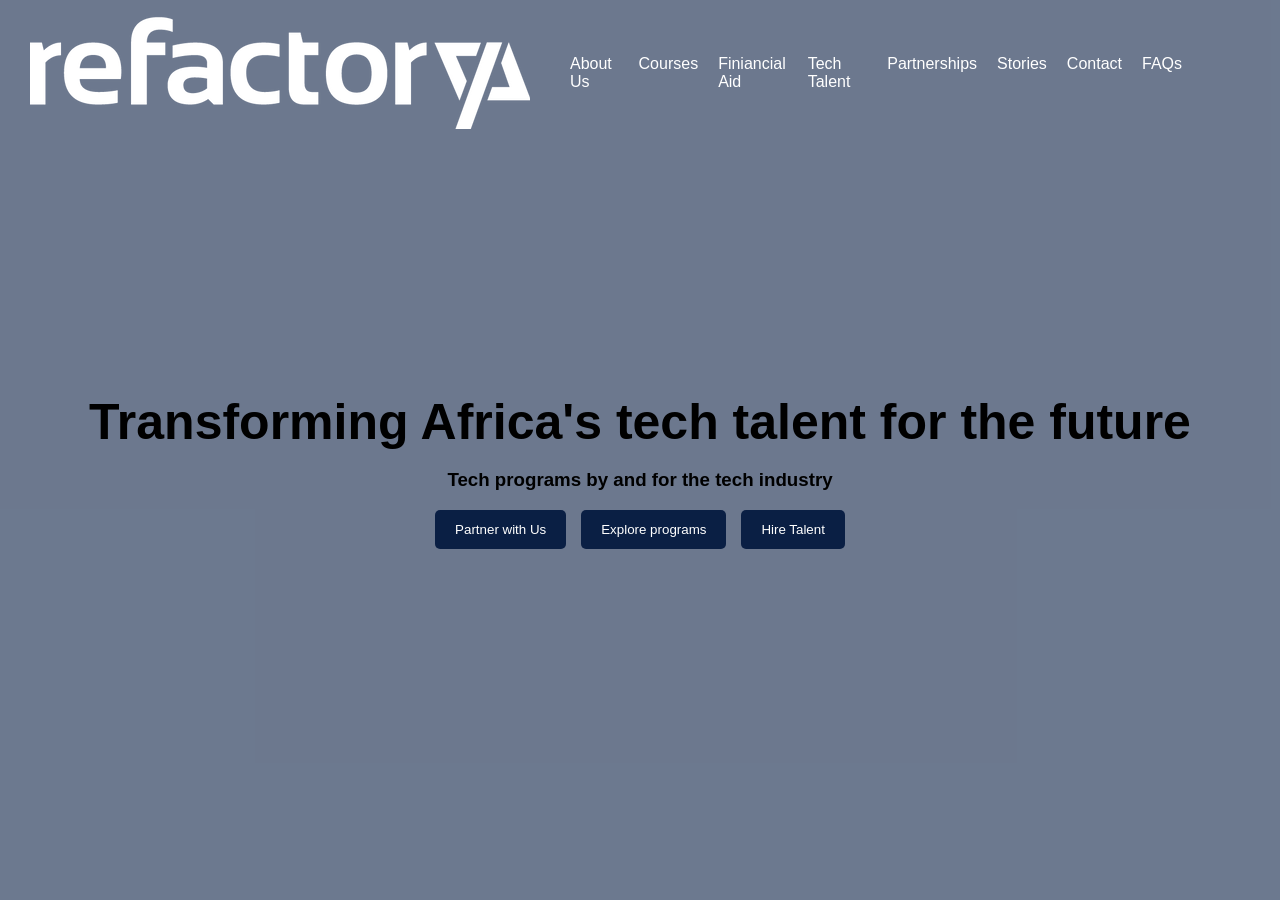
==== index.html @ 308440ef "worked on hero section" ====
<!doctype html>
<html lang="en">
  <head>
    <meta charset="UTF-8" />
    <meta name="viewport" content="width=device-width, initial-scale=1.0" />
    <title>Refactory Clone</title>
    <link rel="stylesheet" href="style.css" />
  </head>
  <body>
    <main>
      <!--Navigation bar section-->
      <nav class="navbar">
        <div class="logo">
            <img src="images/logo.png" alt="logo">
        </div>
        <ul class="nav-links">
            <li><a href="">About Us</a></li>
            <li><a href="">Courses</a></li>
            <li><a href="">Finiancial Aid</a></li>
            <li><a href="">Tech Talent</a></li>
            <li><a href="">Partnerships</a></li>
            <li><a href="">Stories</a></li>
            <li><a href="">Contact</a></li>
            <li><a href="">FAQs</a></li>



        </ul>
        </nav>
        <section class="hero">
          <div class="hero-content">
            <h1>Transforming Africa's tech talent for the future</h1>
            <h3>Tech programs by and for the tech industry</h3>
            <div class="hero-buttons">
              <button class="btn">Partner with Us</button>
              <button class="btn">Explore programs</button>
              <button class="btn">Hire Talent</button>
            </div>
          </div>

        </section>







      


    </main>

    <script src="script.js"></script>
  </body>
</html>
---- style.css ----
body{
    margin: 0;
    font-family: sans-serif;
}
.navbar{
    display: flex;
    justify-content: space-between;
    align-items: center;
    background-color: #0a1f44;
    padding: 15px 30px;
    color: white;

    /*Sticky logic*/
    position: absolute;
    top: 0;
    width: 90%;
    background: transparent;
    z-index: 1000;


}
.logo{
    font-size: 10px;
    font-weight: bold;
}
.nav-links{
    display: flex;
    gap: 20px;
    list-style: none;
    
    
}
.nav-links a{
    text-decoration: none;
    color: white;
    font-size: 16px;
}
.nav-links a:hover{
    color: #00bfff;
}
.hero{
    height: 100vh;
    position: relative;
    display: flex;
    justify-content: center;
    align-items: center;
    text-align: center;
    overflow: hidden;
    /* color: white; */
}
.hero::before{
    content: "";
    position: absolute;
    top: 0;
    left: 0;
    right: 0;
    bottom: 0;
    background: rgba(10, 31, 68, 0.6);
}
.hero-content{
    position: relative;
    z-index: 2;
}
.hero-content h1{
    font-size: 50px;
    margin-bottom: 15px;
}
.hero-content h4{
    font-size: 30px;
    margin-bottom: 30px;
}
.hero-buttons{
    display: flex;
    gap: 15px;
    justify-content: center;
}
.btn{
    padding: 12px 20px;
    background-color:#0a1f44;
    border-radius: 5px;
    cursor: pointer;
    color: white;
    border: none;
}
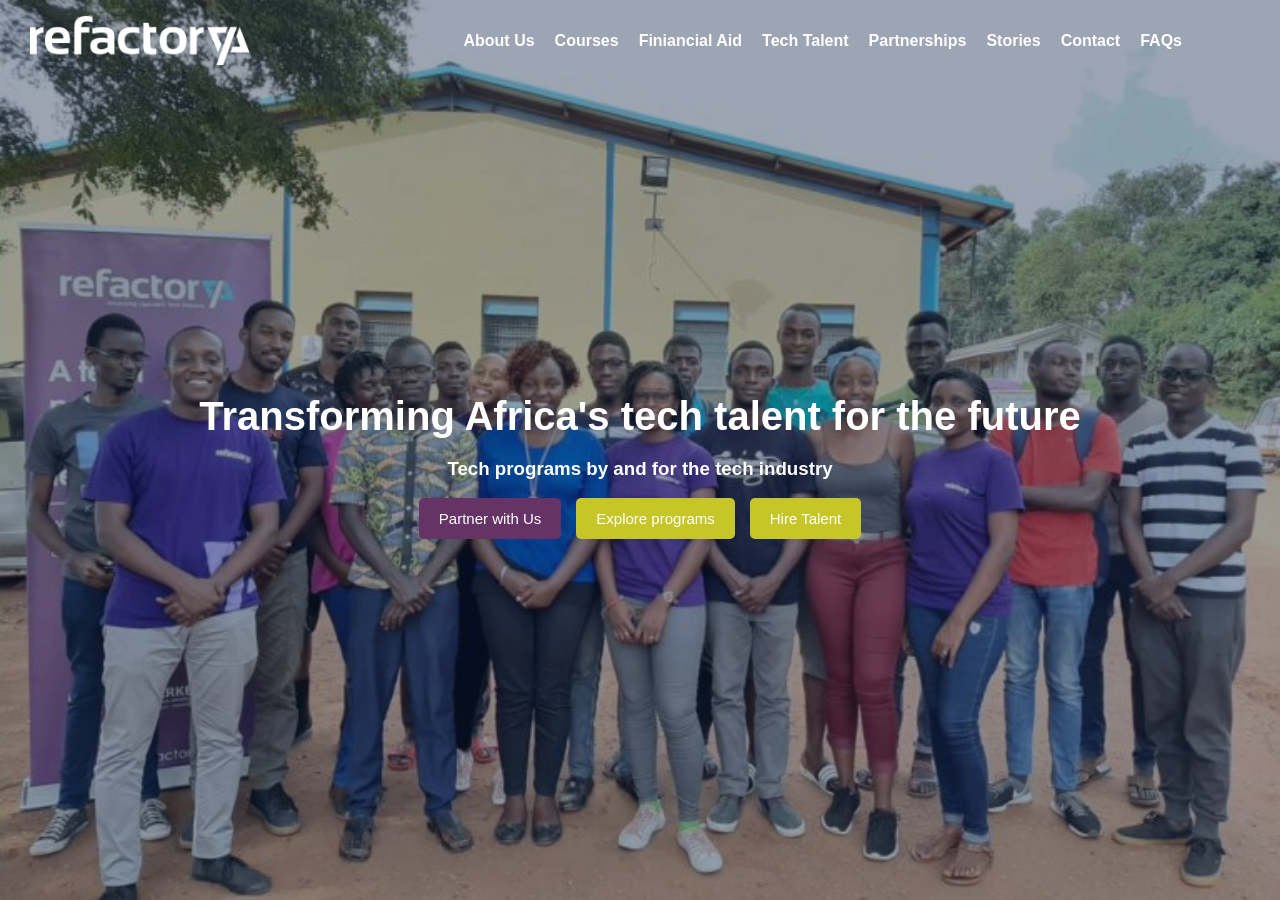
==== commit 7f2dee65: "added image slider" ====
--- a/index.html
+++ b/index.html
@@ -11,7 +11,7 @@
       <!--Navigation bar section-->
       <nav class="navbar">
         <div class="logo">
-            <img src="images/logo.png" alt="logo">
+            <img src="images/logo.png" alt="logo" width="219.3" height="50">
         </div>
         <ul class="nav-links">
             <li><a href="">About Us</a></li>
@@ -29,10 +29,10 @@
         </nav>
         <section class="hero">
           <div class="hero-content">
-            <h1>Transforming Africa's tech talent for the future</h1>
+            <h2>Transforming Africa's tech talent for the future</h2>
             <h3>Tech programs by and for the tech industry</h3>
             <div class="hero-buttons">
-              <button class="btn">Partner with Us</button>
+              <button class="btn primary">Partner with Us</button>
               <button class="btn">Explore programs</button>
               <button class="btn">Hire Talent</button>
             </div>
--- a/style.css
+++ b/style.css
@@ -34,6 +34,7 @@
     text-decoration: none;
     color: white;
     font-size: 16px;
+    font-weight: bold;
 }
 .nav-links a:hover{
     color: #00bfff;
@@ -46,7 +47,13 @@
     align-items: center;
     text-align: center;
     overflow: hidden;
-    /* color: white; */
+    color: white; 
+    /*Standardize background behavior so JS only needs to change the URL */
+    background-size: cover;
+    background-position: center;
+    background-repeat: no-repeat;
+    /*  Smooth fade between images */
+    transition: background-image 1s ease-in-out;
 }
 .hero::before{
     content: "";
@@ -55,18 +62,18 @@
     left: 0;
     right: 0;
     bottom: 0;
-    background: rgba(10, 31, 68, 0.6);
+    background: rgba(10, 31, 68, 0.4);
 }
 .hero-content{
     position: relative;
     z-index: 2;
 }
-.hero-content h1{
-    font-size: 50px;
+.hero-content h2{
+    font-size: 40px;
     margin-bottom: 15px;
 }
 .hero-content h4{
-    font-size: 30px;
+    font-size: 40px;
     margin-bottom: 30px;
 }
 .hero-buttons{
@@ -76,9 +83,17 @@
 }
 .btn{
     padding: 12px 20px;
-    background-color:#0a1f44;
+    background-color:#C6C628;
     border-radius: 5px;
     cursor: pointer;
     color: white;
     border: none;
-}+    font-size: 15px;
+
+}
+.primary{
+    background-color: #663367;
+}
+.white{
+    background: white;
+}
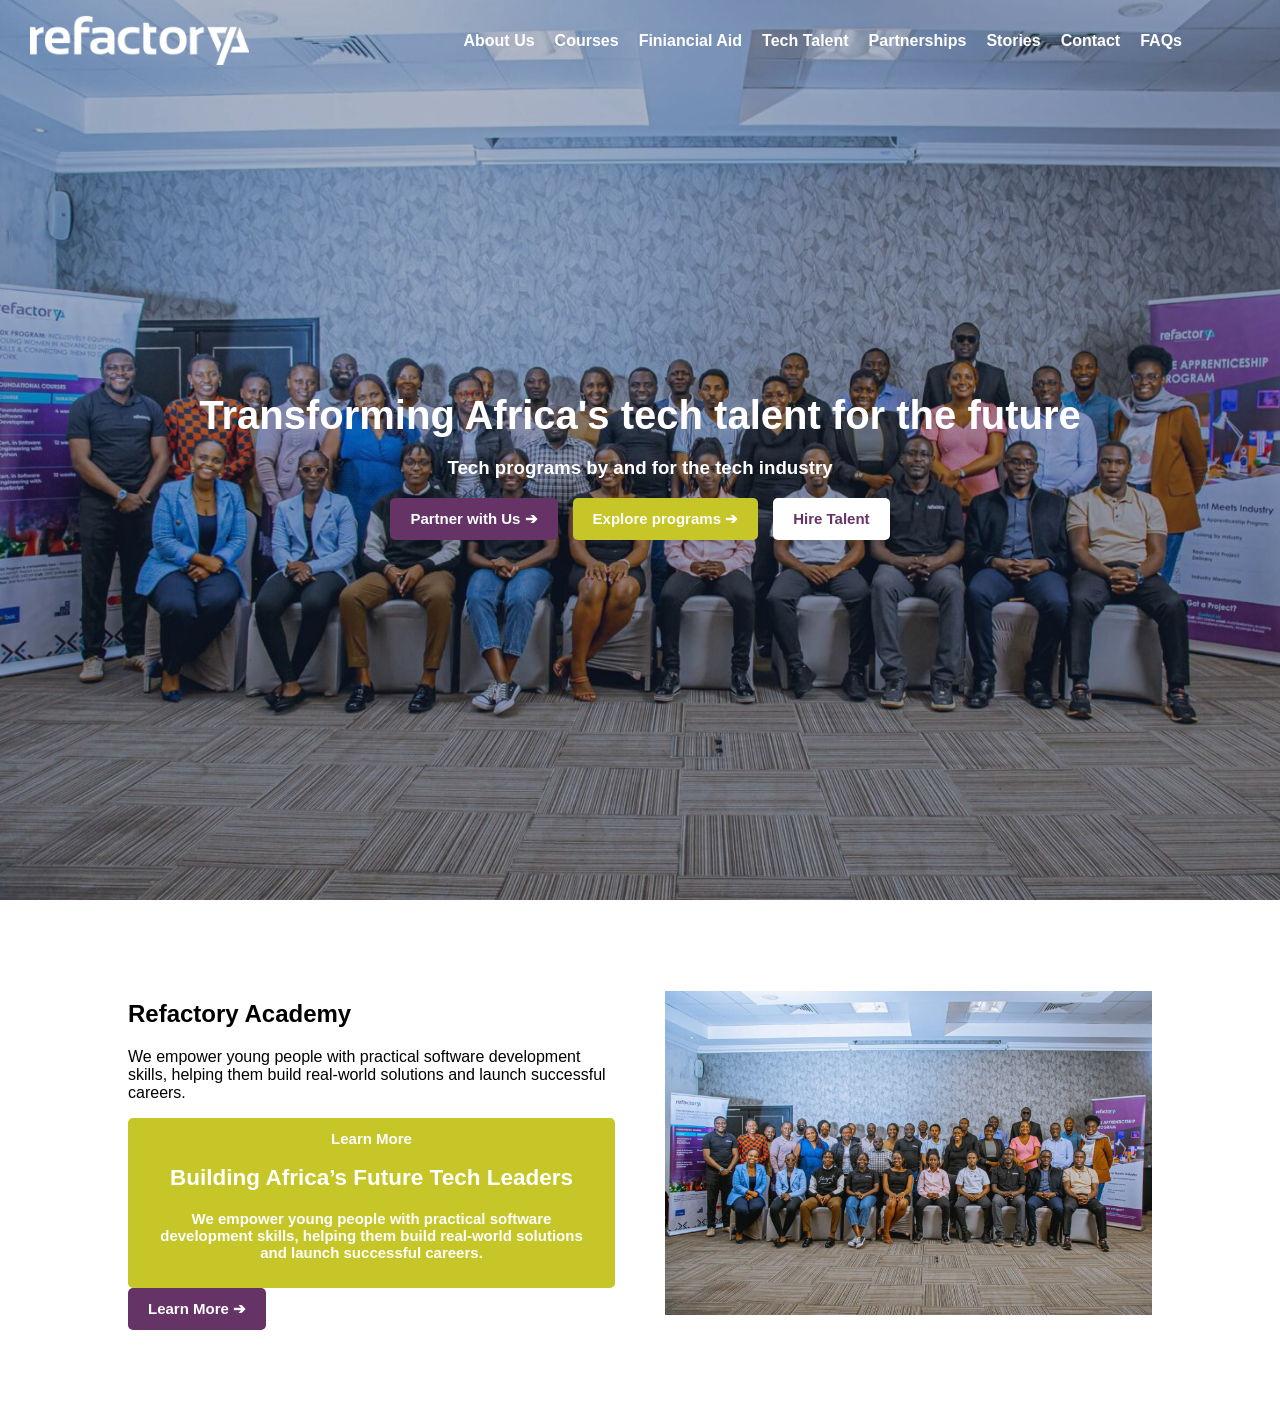
==== commit de81c1f2: "added another section" ====
--- a/index.html
+++ b/index.html
@@ -11,44 +11,58 @@
       <!--Navigation bar section-->
       <nav class="navbar">
         <div class="logo">
-            <img src="images/logo.png" alt="logo" width="219.3" height="50">
+          <img src="images/logo.png" alt="logo" width="219.3" height="50" />
         </div>
+        <div class="hamburger">&#9776;</div>
         <ul class="nav-links">
-            <li><a href="">About Us</a></li>
-            <li><a href="">Courses</a></li>
-            <li><a href="">Finiancial Aid</a></li>
-            <li><a href="">Tech Talent</a></li>
-            <li><a href="">Partnerships</a></li>
-            <li><a href="">Stories</a></li>
-            <li><a href="">Contact</a></li>
-            <li><a href="">FAQs</a></li>
+          <li><a href="">About Us</a></li>
+          <li><a href="">Courses</a></li>
+          <li><a href="">Finiancial Aid</a></li>
+          <li><a href="">Tech Talent</a></li>
+          <li><a href="">Partnerships</a></li>
+          <li><a href="">Stories</a></li>
+          <li><a href="">Contact</a></li>
+          <li><a href="">FAQs</a></li>
+        </ul>
+      </nav>
+      <section class="hero">
+        <div class="hero-content">
+          <h2>Transforming Africa's tech talent for the future</h2>
+          <h3>Tech programs by and for the tech industry</h3>
+          <div class="hero-buttons">
+            <button class="btn primary">Partner with Us &#10132;</button>
+            <button class="btn">Explore programs &#10132;</button>
+            <button class="btn white">Hire Talent</button>
+          </div>
+        </div>
+      </section>
+      <section class="purpose">
+        <div class="text">
+          <h2>Refactory Academy</h2>
 
+          <p>
+            We empower young people with practical software development skills,
+            helping them build real-world solutions and launch successful
+            careers.
+          </p>
 
+          <button class="btn">
+            Learn More
+            <h2>Building Africa’s Future Tech Leaders</h2>
 
-        </ul>
-        </nav>
-        <section class="hero">
-          <div class="hero-content">
-            <h2>Transforming Africa's tech talent for the future</h2>
-            <h3>Tech programs by and for the tech industry</h3>
-            <div class="hero-buttons">
-              <button class="btn primary">Partner with Us</button>
-              <button class="btn">Explore programs</button>
-              <button class="btn">Hire Talent</button>
-            </div>
-          </div>
+            <p>
+              We empower young people with practical software development
+              skills, helping them build real-world solutions and launch
+              successful careers.
+            </p>
 
-        </section>
-
-
-
-
-
-
-
-      
-
-
+            <button class="btn primary">Learn More &#10132;</button>
+          </button>
+        </div>
+        <div class="image">
+          <img src="images/image5.jpg" alt="industry" srcset="" />
+        </div>
+      </section>
     </main>
 
     <script src="script.js"></script>
--- a/style.css
+++ b/style.css
@@ -1,3 +1,7 @@
+:root{
+    --primary-color: #663367;
+}
+
 body{
     margin: 0;
     font-family: sans-serif;
@@ -9,6 +13,7 @@
     background-color: #0a1f44;
     padding: 15px 30px;
     color: white;
+    gap: 5px;
 
     /*Sticky logic*/
     position: absolute;
@@ -34,10 +39,41 @@
     text-decoration: none;
     color: white;
     font-size: 16px;
-    font-weight: bold;
+    font-weight: bolder;
 }
 .nav-links a:hover{
     color: #00bfff;
+}
+.hamburger{
+    display: none;
+    font-size: 30px;
+    cursor: pointer;
+    color: white;
+}
+@media (max-width:768px){
+/* show hamburger */
+    .hamburger{
+        display: block;
+
+    }
+    /* Hide menu initially */
+    .nav-links{
+        display: none;
+        position: absolute;
+        top: 80px;
+        right: 0;
+
+        background-color: rgba(10, 31, 68, 0.95);
+
+        width: 100%;
+        flex-direction: column;
+        text-align: center;
+        padding: 20px 0;
+    }
+     /* Show menu when active */
+    .nav-links.active {
+        display: flex;
+    }
 }
 .hero{
     height: 100vh;
@@ -52,6 +88,7 @@
     background-size: cover;
     background-position: center;
     background-repeat: no-repeat;
+    
     /*  Smooth fade between images */
     transition: background-image 1s ease-in-out;
 }
@@ -62,7 +99,7 @@
     left: 0;
     right: 0;
     bottom: 0;
-    background: rgba(10, 31, 68, 0.4);
+    background: rgba(7, 28, 68, 0.3);
 }
 .hero-content{
     position: relative;
@@ -75,11 +112,14 @@
 .hero-content h4{
     font-size: 40px;
     margin-bottom: 30px;
+    font-weight: bolder;
 }
 .hero-buttons{
     display: flex;
     gap: 15px;
     justify-content: center;
+    
+
 }
 .btn{
     padding: 12px 20px;
@@ -89,11 +129,43 @@
     color: white;
     border: none;
     font-size: 15px;
+    font-weight: bolder;
 
+
+}
+.btn:hover{
+    background-color: white;
+    color: #663367;
 }
 .primary{
     background-color: #663367;
 }
 .white{
     background: white;
+    color:#663367;
 }
+.white:hover{
+    background-color: var(--primary-color);
+    color: white;
+}
+.arrow{
+    margin-left: 8px;
+    transition: 0.3s;
+}
+.purpose{
+    display: flex;
+    align-items: center;
+    justify-content: space-between;
+    padding: 80px 10%;
+    gap: 50px;
+}
+.text{
+    flex: 1;
+}
+.image{
+    flex: 1;
+}
+.purpose img{
+    width: 100%;
+
+}
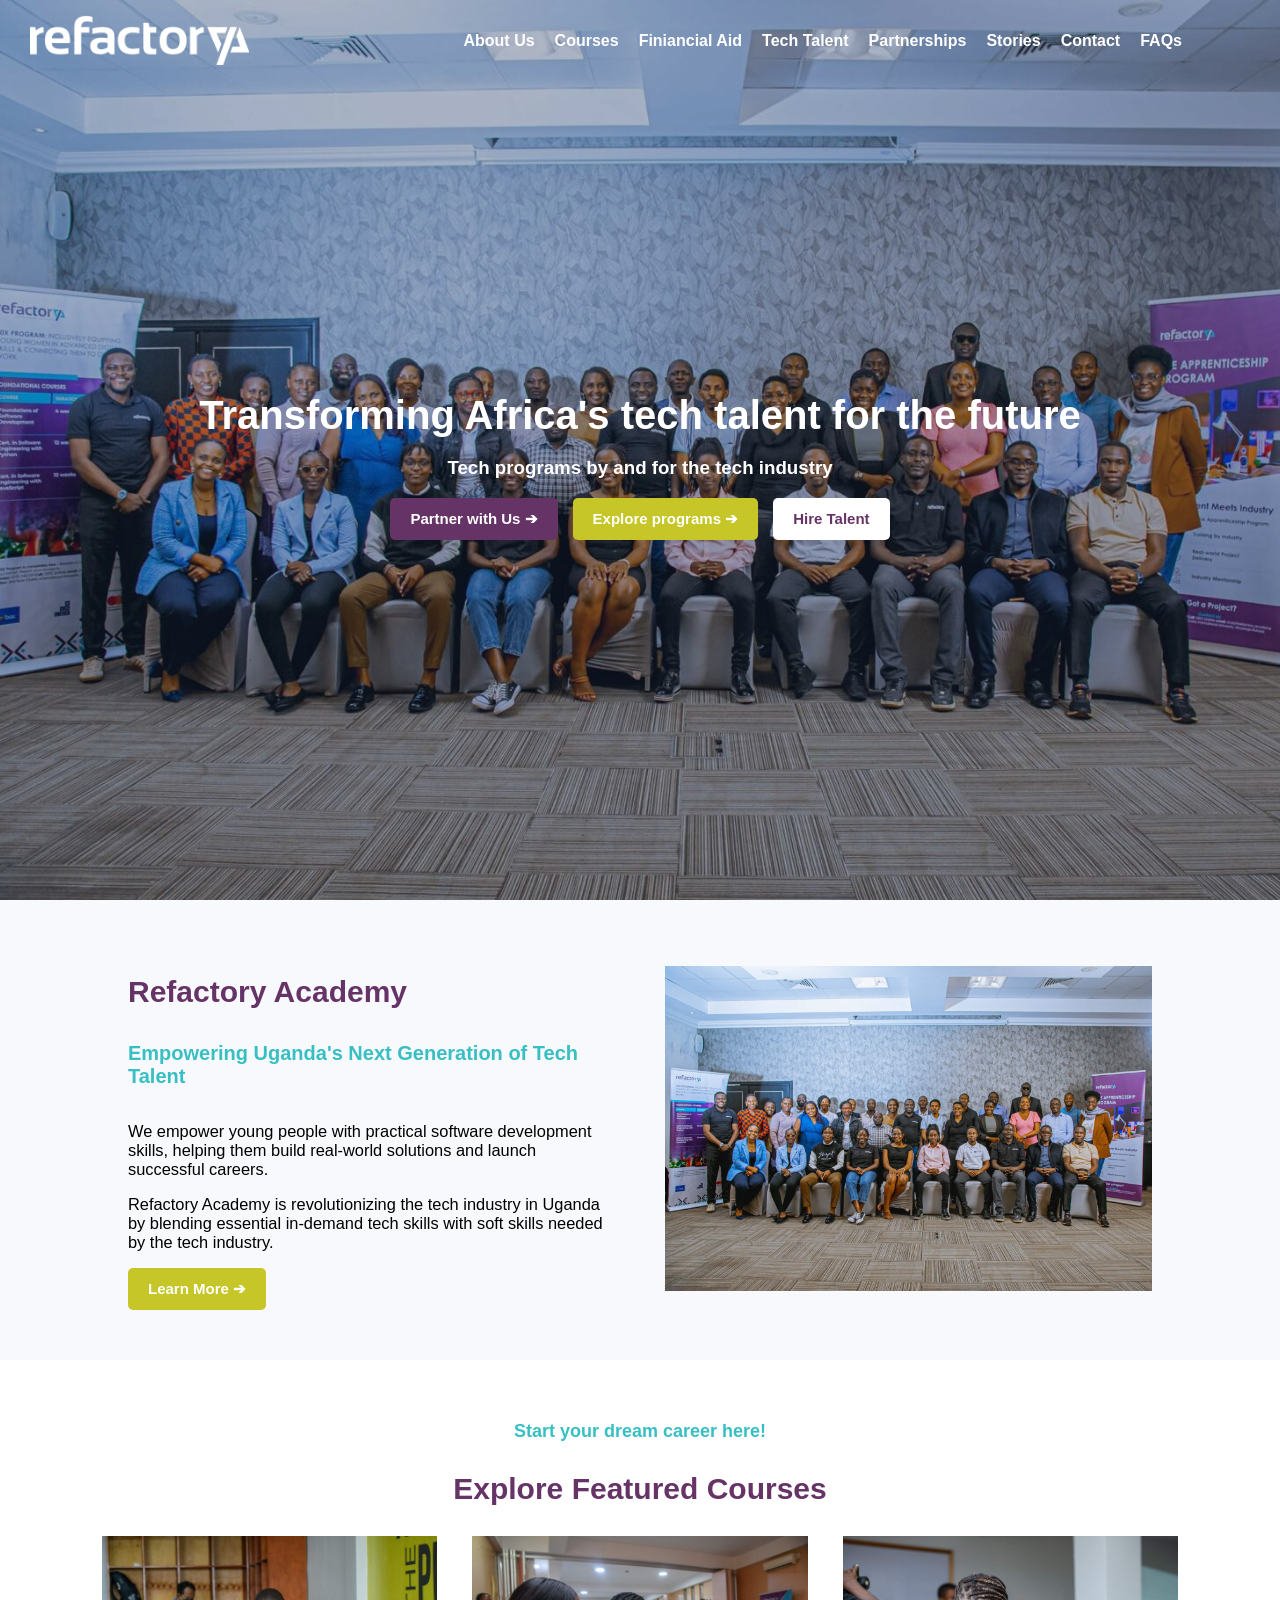
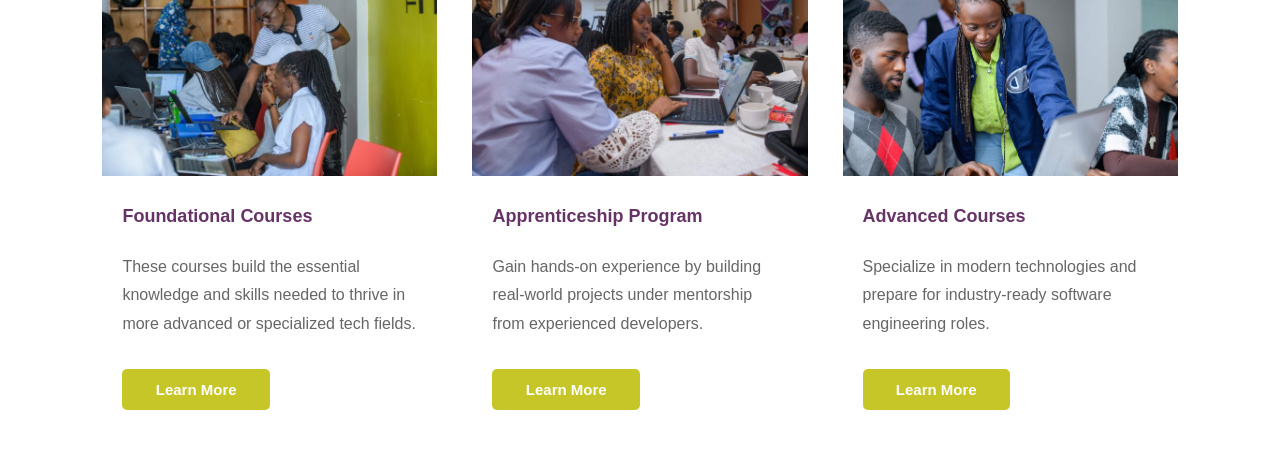
==== commit 748dd729: "added programs section" ====
--- a/index.html
+++ b/index.html
@@ -39,30 +39,97 @@
       <section class="purpose">
         <div class="text">
           <h2>Refactory Academy</h2>
+          <h5>Empowering Uganda's Next Generation of Tech Talent</h5>
 
           <p>
             We empower young people with practical software development skills,
             helping them build real-world solutions and launch successful
             careers.
           </p>
+          <p>
+            Refactory Academy is revolutionizing the tech industry in Uganda by blending essential in-demand tech skills with soft skills needed by the tech industry.
+          </p>
 
-          <button class="btn">
-            Learn More
-            <h2>Building Africa’s Future Tech Leaders</h2>
-
-            <p>
-              We empower young people with practical software development
-              skills, helping them build real-world solutions and launch
-              successful careers.
-            </p>
-
-            <button class="btn primary">Learn More &#10132;</button>
-          </button>
+          <button class="btn learne" >Learn More &#10132;</button>
         </div>
         <div class="image">
           <img src="images/image5.jpg" alt="industry" srcset="" />
         </div>
       </section>
+      <section class="programs-section">
+
+    <!-- Section Heading -->
+    <div class="section-title">
+        <h5>Start your dream career here!</h5>
+        <h3>Explore Featured Courses</h3>
+    </div>
+
+    <!-- Cards Container -->
+    <div class="program-cards">
+
+        <!-- Card 1 -->
+        <div class="program-card">
+
+            <div class="program-img">
+                <img src="images/image10.jpg" alt="Foundational Courses">
+            </div>
+
+            <div class="program-text">
+                <h5>Foundational Courses</h5>
+
+                <p>
+                    These courses build the essential knowledge and skills
+                    needed to thrive in more advanced or specialized tech fields.
+                </p>
+
+                <button class="btn learn">Learn More</button>
+            </div>
+
+        </div>
+
+        <!-- Card 2 -->
+        <div class="program-card">
+
+            <div class="program-img">
+                <img src="images/image7.jpg" alt="Apprenticeship Program">
+            </div>
+
+            <div class="program-text">
+                <h5>Apprenticeship Program</h5>
+
+                <p>
+                    Gain hands-on experience by building real-world projects
+                    under mentorship from experienced developers.
+                </p>
+
+                <button class="btn learn">Learn More</button>
+            </div>
+
+        </div>
+
+        <!-- Card 3 -->
+        <div class="program-card">
+
+            <div class="program-img">
+                <img src="images/image9.jpeg" alt="Advanced Courses">
+            </div>
+
+            <div class="program-text">
+                <h5>Advanced Courses</h5>
+
+                <p>
+                    Specialize in modern technologies and prepare for
+                    industry-ready software engineering roles.
+                </p>
+
+                <button class="btn learn">Learn More</button>
+            </div>
+
+        </div>
+
+    </div>
+
+</section>
     </main>
 
     <script src="script.js"></script>
--- a/style.css
+++ b/style.css
@@ -1,5 +1,7 @@
 :root{
     --primary-color: #663367;
+    --secondary-color:#C6C628;
+    --accent-color:#38BFC3;
 }
 
 body{
@@ -123,7 +125,7 @@
 }
 .btn{
     padding: 12px 20px;
-    background-color:#C6C628;
+    background-color:var(--secondary-color);
     border-radius: 5px;
     cursor: pointer;
     color: white;
@@ -135,14 +137,14 @@
 }
 .btn:hover{
     background-color: white;
-    color: #663367;
+    color: var(--primary-color);
 }
 .primary{
-    background-color: #663367;
+    background-color: var(--primary-color);
 }
 .white{
     background: white;
-    color:#663367;
+    color:var(--primary-color);
 }
 .white:hover{
     background-color: var(--primary-color);
@@ -156,8 +158,10 @@
     display: flex;
     align-items: center;
     justify-content: space-between;
-    padding: 80px 10%;
+    padding: 50px 10%;
     gap: 50px;
+    background-color:  #f7f9fc;
+    
 }
 .text{
     flex: 1;
@@ -168,4 +172,178 @@
 .purpose img{
     width: 100%;
 
+}
+.purpose h2{
+    color: var(--primary-color);
+    font-size: 30px;
+}
+.purpose p{
+    font-size: 16.4px;
+}
+.purpose h5{
+    font-size: 20px;
+    color: var(--accent-color);
+}
+.learn{
+    margin-top: auto;
+    width: 50%;
+}
+.learn:hover{
+    background-color: var(--primary-color);
+    color: white;
+}
+.learne:hover{
+    background-color: var(--primary-color);
+    color: white;
+}
+/* =========================
+   PROGRAMS SECTION
+========================= */
+
+.programs-section {
+    padding: 30px 8%;
+    background-color:white;
+}
+
+/* =========================
+   SECTION TITLE
+========================= */
+
+.section-title {
+    text-align: center;
+    margin-bottom: 10px;
+}
+
+.section-title h5 {
+    color:var(--accent-color);
+    font-size: 18px;
+    
+}
+
+.section-title h3 {
+    font-size: 30px;
+    color: var(--primary-color);
+    font-weight: 600;
+}
+
+/* =========================
+   GRID CONTAINER
+========================= */
+
+.program-cards {
+    display: grid;
+
+    grid-template-columns: repeat(3, 1fr);
+
+    gap: 35px;
+}
+
+/* =========================
+   INDIVIDUAL CARD
+========================= */
+
+.program-card {
+    display: flex;
+    flex-direction: column;
+    background: white;
+    overflow: hidden;
+    transition: all 0.3s ease;
+}
+
+/* Hover Animation */
+
+
+/* =========================
+   IMAGE
+========================= */
+
+.program-img {
+    overflow: hidden;
+}
+
+.program-img img {
+    width: 100%;
+    height: 240px;
+    object-fit: cover; 
+}
+
+
+
+
+/* =========================
+   TEXT CONTENT
+========================= */
+
+.program-text {
+    padding: 10px 20px;
+    display: flex;
+    flex-direction: column;
+    flex-grow: 1;
+}
+
+.program-text h5 {
+    font-size: 18px;
+    color: var(--primary-color);
+    margin: 16px 0px 10px;
+}
+
+.program-text p {
+    color: #666;
+
+    line-height: 1.8;
+
+    margin-bottom: 30px;
+}
+
+/* =========================
+   LINK
+========================= */
+
+.program-text a {
+    text-decoration: none;
+
+    color: #00bfff;
+
+    font-weight: bold;
+
+    font-size: 15px;
+
+    
+}
+
+/* Hover Effect */
+.program-text a:hover {
+    color: #0077aa;
+}
+/* 
+   TABLET RESPONSIVE */
+
+@media (max-width: 992px) {
+
+    .program-cards {
+        grid-template-columns: repeat(2, 1fr);
+    }
+}
+
+/* 
+   MOBILE RESPONSIVE
+*/
+
+@media (max-width: 768px) {
+
+    .programs-section {
+        padding: 80px 5%;
+    }
+
+    .section-title h2 {
+        font-size: 32px;
+    }
+
+    .program-cards {
+        grid-template-columns: 1fr;
+    }
+
+    .program-text h3 {
+        font-size: 22px;
+    }
 }
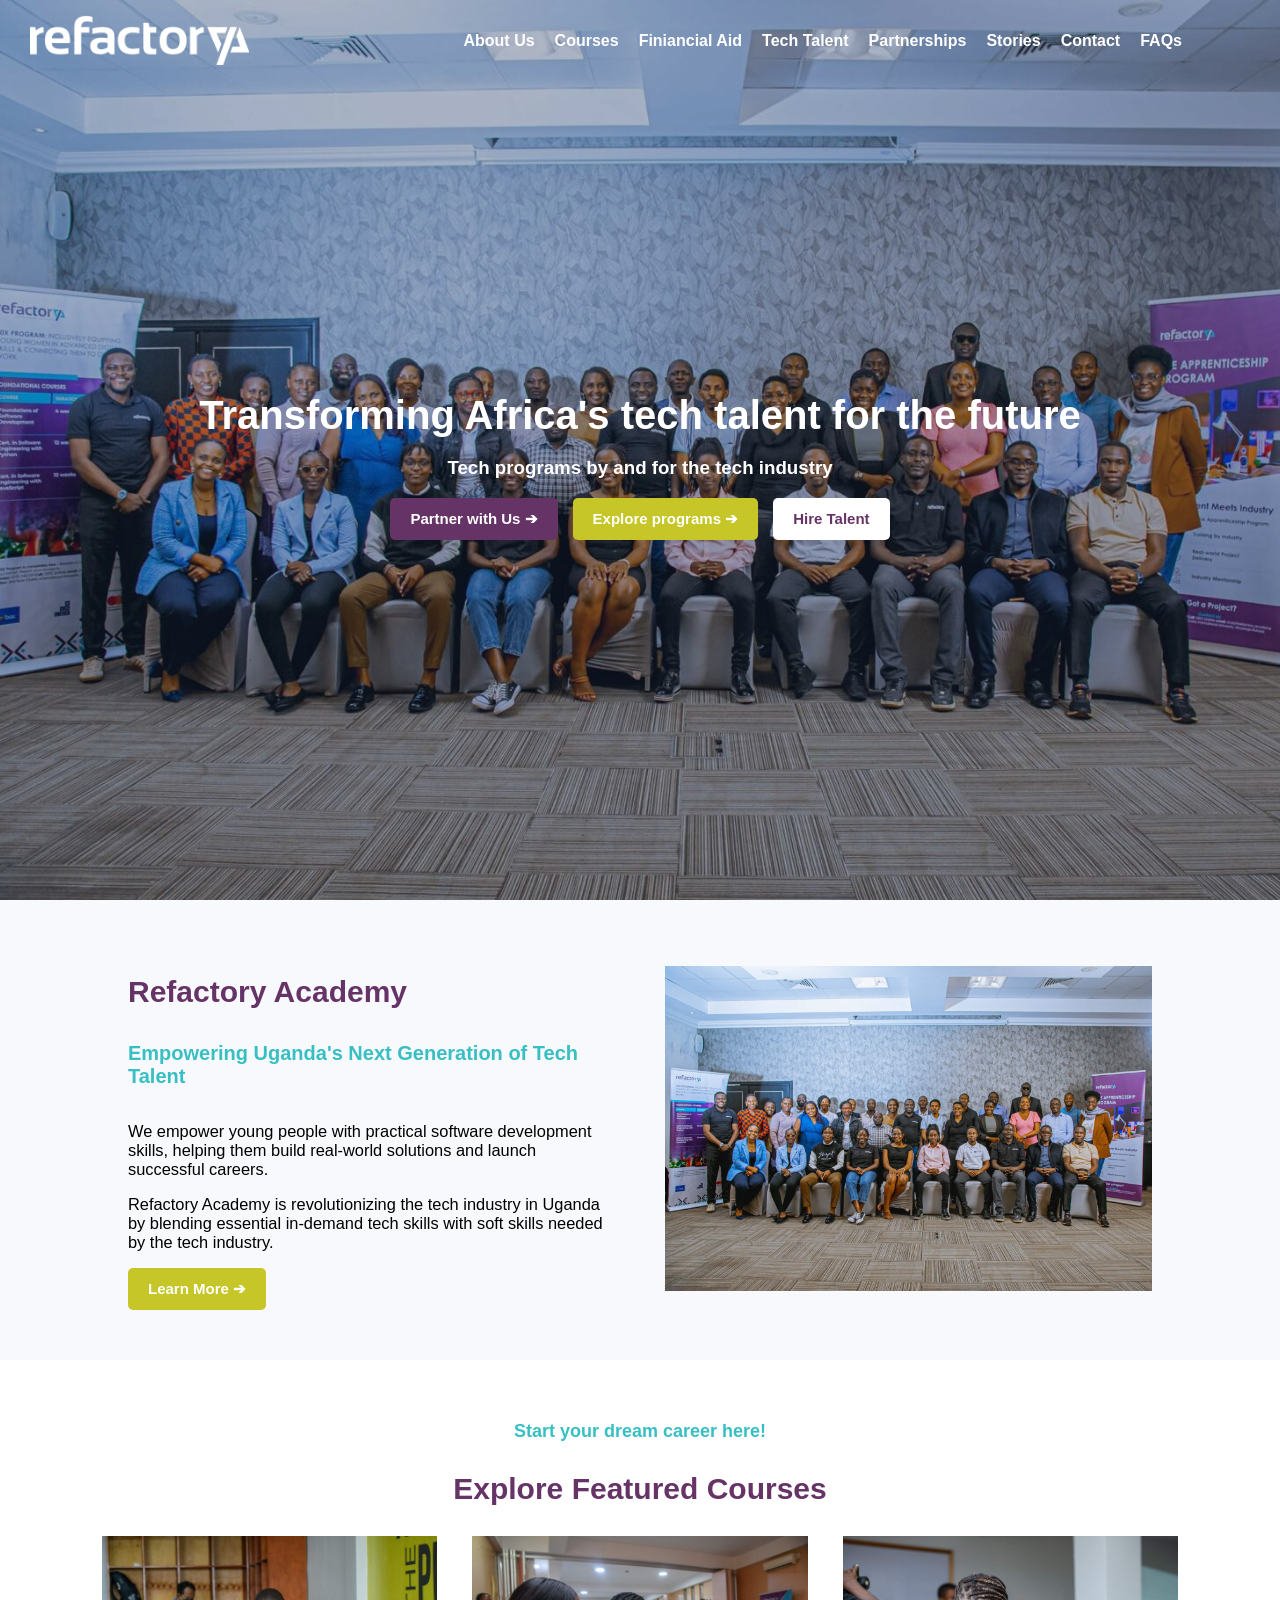
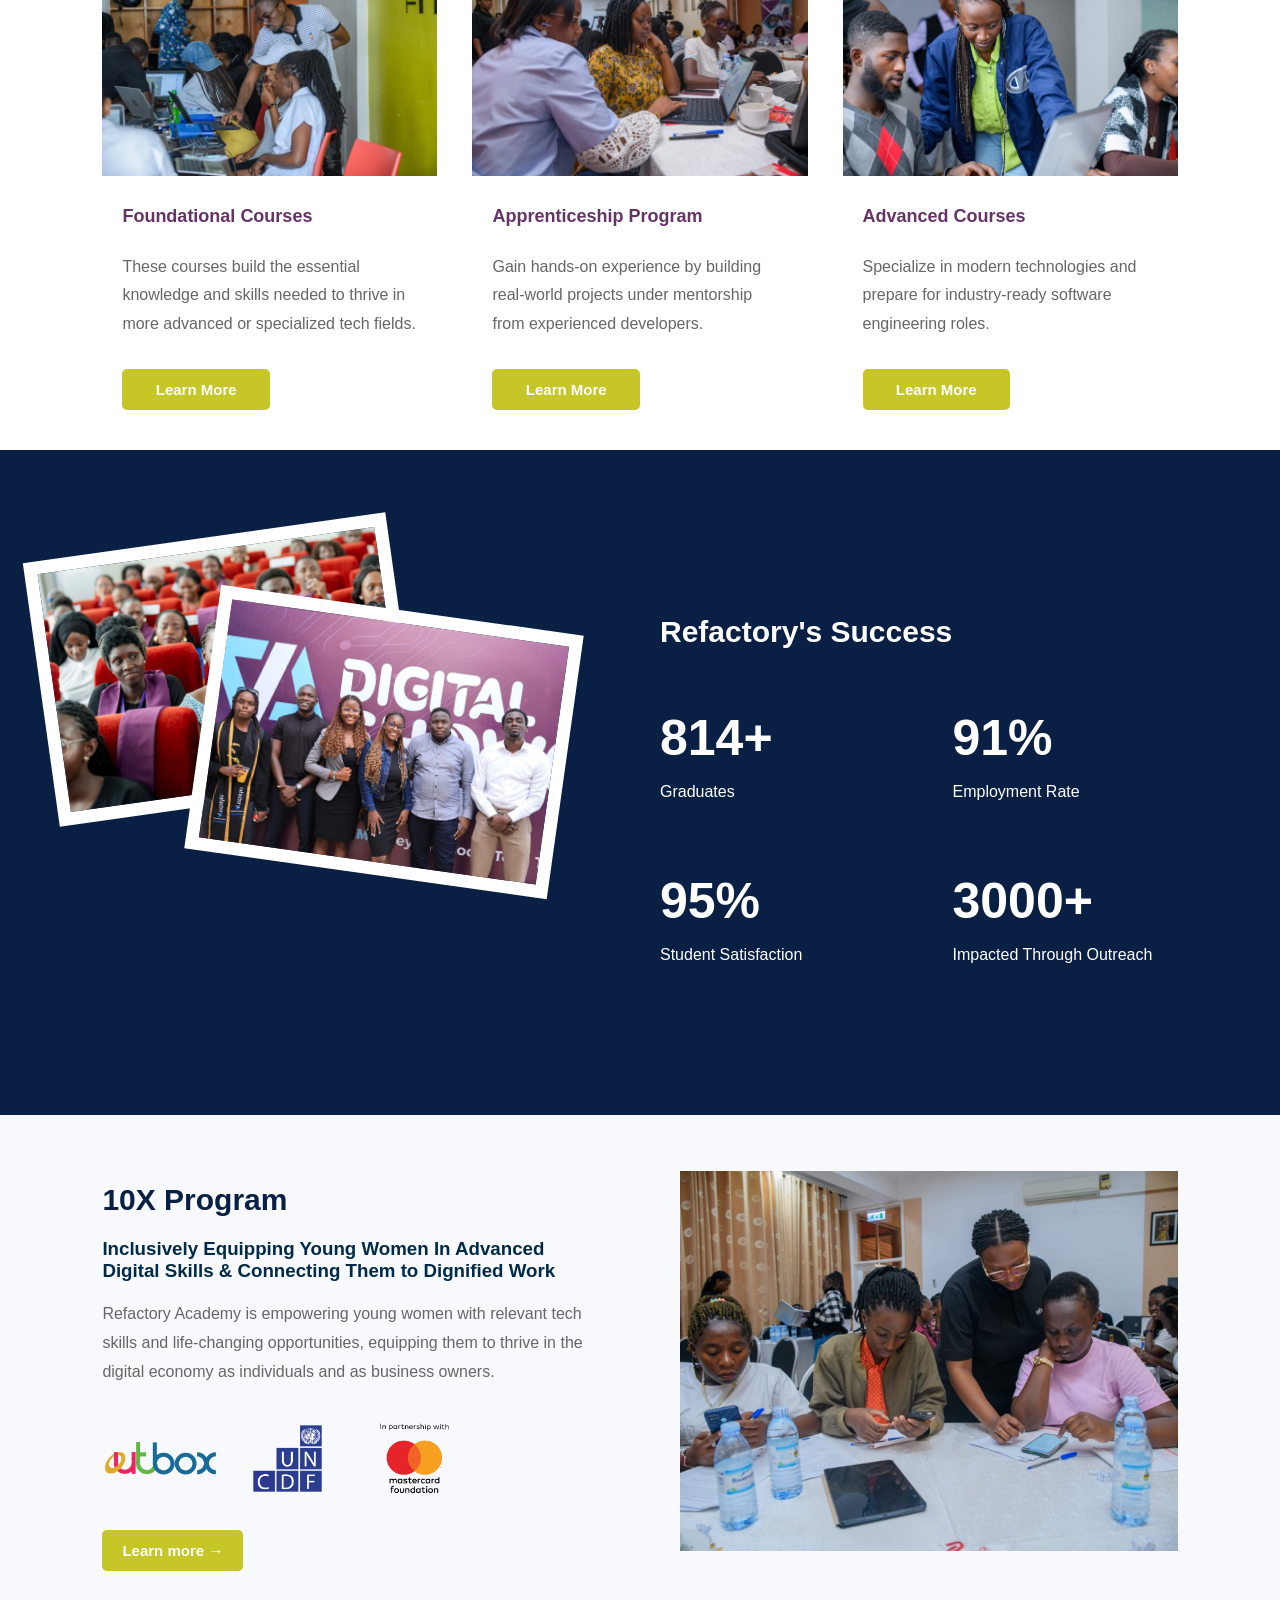
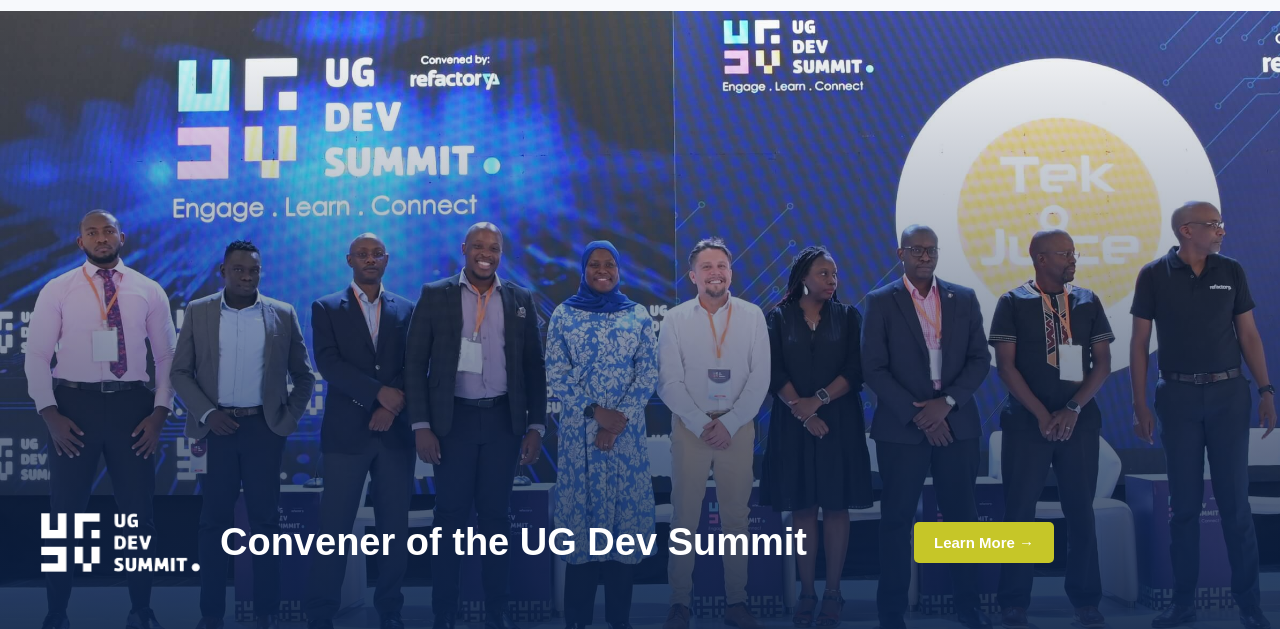
==== commit 68804021: "added another section" ====
--- a/index.html
+++ b/index.html
@@ -130,6 +130,123 @@
     </div>
 
 </section>
+<section class="impact-section">
+
+    
+    <!-- RIGHT SIDE -->
+    <div class="impact-images">
+
+        <!-- Back Image -->
+        <div class="image-one">
+            <img src="images/image11.jpg" alt="">
+        </div>
+
+        <!-- Front Tilted Image -->
+        <div class="image-two">
+            <img src="images/image6.jpeg" alt="">
+        </div>
+
+    </div>
+    <!-- LEFT SIDE -->
+    <div class="impact-content">
+
+        <h3>Refactory's Success</h3>
+
+       
+
+        <!-- Stats -->
+        <div class="impact-stats">
+
+            <div class="stat-box">
+                <h3>814+</h3>
+                <p>Graduates</p>
+            </div>
+
+            <div class="stat-box">
+                <h3>91%</h3>
+                <p>Employment Rate</p>
+            </div>
+
+            <div class="stat-box">
+                <h3>95%</h3>
+                <p>Student Satisfaction</p>
+            </div>
+
+            <div class="stat-box">
+                <h3>3000+</h3>
+                <p>Impacted Through Outreach</p>
+            </div>
+
+        </div>
+
+    </div>
+
+
+</section>
+<section class="community-section">
+
+    <!-- LEFT SIDE -->
+    <div class="community-content">
+
+        <h2>10X Program</h2>
+
+       <h3>
+            Inclusively Equipping Young Women In Advanced Digital Skills &
+            Connecting Them to Dignified Work
+        </h3>
+        <p>
+           Refactory Academy is empowering young women with relevant tech skills and life-changing opportunities, equipping them
+          to thrive in the digital economy as individuals and as business owners.
+        </p>
+
+        <!-- Small Horizontal Images -->
+        <div class="community-gallery">
+
+            <img src="images/image13.png" alt="">
+            <img src="images/image12.png" alt="">
+            <img src="images/image14.png" alt="">
+
+        </div>
+
+        <!-- Button -->
+        <button class="btn learne">
+            Learn more &rarr;
+        </button>
+
+    </div>
+
+    <!-- RIGHT SIDE -->
+    <div class="community-image">
+        <img src="images/image15.jpg" alt="">
+    </div>
+
+</section>
+<section class="cta-section">
+
+    <!-- Overlay Content -->
+    <div class="cta-content">
+
+        <!-- Left Side -->
+        <div class="cta-left">
+
+            <!-- Logo -->
+            <img src="images/image16.png" alt="Logo">
+
+            <!-- Title -->
+            <h2>
+                Convener of the UG Dev Summit
+            </h2>
+
+        </div>
+
+        <!-- Button -->
+        <button class="btn learne">
+            Learn More &rarr;
+        </button>
+
+    </div>
+
+</section>
     </main>
 
     <script src="script.js"></script>
--- a/style.css
+++ b/style.css
@@ -2,6 +2,8 @@
     --primary-color: #663367;
     --secondary-color:#C6C628;
     --accent-color:#38BFC3;
+    --dark-color:#0a1f44;
+    --background-color:#f7f9fc;
 }
 
 body{
@@ -160,7 +162,7 @@
     justify-content: space-between;
     padding: 50px 10%;
     gap: 50px;
-    background-color:  #f7f9fc;
+    background-color: var(--background-color);
     
 }
 .text{
@@ -346,4 +348,286 @@
     .program-text h3 {
         font-size: 22px;
     }
-}+}
+/* =========================
+   IMPACT SECTION
+========================= */
+
+.impact-section {
+    display: grid;
+    grid-template-columns: 1fr 1fr;
+    gap: 40px;
+    align-items: center;
+    padding: 40px 40px;
+    background-color: var(--dark-color) ;
+    height: 65vh;
+}
+
+/* =========================
+   LEFT CONTENT
+========================= */
+
+.impact-content h3 {
+    color: #fff;
+    margin-bottom: 10px;
+    font-size: 30px;
+}
+
+
+
+/* =========================
+   STATS GRID
+========================= */
+
+.impact-stats {
+    display: grid;
+    grid-template-columns: repeat(2, 1fr);
+    gap: 5px;
+    
+
+}
+
+/* Individual Stat */
+.stat-box{
+
+
+}
+
+/* Numbers */
+.stat-box h3 {
+    color:#fff;
+    font-size: 50px;
+    
+}
+
+/* Text */
+.stat-box p {
+    color: #fff;
+    font-size: 16px;
+}
+
+/* =========================
+   IMAGE SECTION
+========================= */
+
+.impact-images {
+    position: relative;
+
+    height: 500px;
+    margin: 10px;
+}
+
+/* Shared Image Styles */
+.impact-images img {
+    width: 340px;
+
+    height: 240px; ;
+
+    object-fit: cover;
+    border: 13px solid white;
+
+    
+
+    
+}
+
+/* Back Image */
+.image-one {
+    position: absolute;
+
+    width: 75%;
+
+    height: 420px;
+
+    top: 0;
+
+    left: 0;
+    transform: rotate(-8deg);
+}
+
+/* Front Tilted Image */
+.image-two {
+    position: absolute;
+
+    width: 75%;
+
+    height: 420px;
+
+    bottom: 0;
+
+    right: 0;
+    transform: rotate(8deg);
+
+   
+}
+/* =========================
+   COMMUNITY SECTION
+========================= */
+
+.community-section {
+    display: grid;
+    grid-template-columns: 1fr 1fr;
+    gap: 80px;
+    background-color: var(--background-color);
+    align-items: center;
+    padding: 40px 8%;
+}
+
+/* =========================
+   LEFT SIDE
+========================= */
+
+.community-content h5 {
+    color: #00bfff;
+
+    text-transform: uppercase;
+
+    letter-spacing: 2px;
+
+    margin-bottom: 20px;
+}
+
+.community-content h2 {
+    font-size: 30px;
+    line-height: 1.3;
+    color: var(--dark-color);
+    margin-bottom: 10px;
+}
+.community-content h3 {
+    
+   color: #002a48;
+}
+
+.community-content p {
+    color: #666;
+    line-height: 1.8;
+    margin-bottom: 35px;
+}
+
+/* =========================
+   SMALL IMAGE GALLERY
+========================= */
+
+.community-gallery {
+    display: flex;
+
+    gap: 10px;
+
+    margin-bottom: 35px;
+}
+
+.community-gallery img {
+    width: 117px;
+
+    height: 73px;
+
+    object-fit: cover;
+
+    border-radius: 15px;
+
+    transition: 0.3s ease;
+}
+
+/* Hover Effect */
+.community-gallery img:hover {
+    transform: translateY(-8px);
+}
+
+/* =========================
+   BUTTON
+========================= */
+
+
+
+
+
+/* =========================
+   RIGHT IMAGE
+========================= */
+
+.community-image img {
+    width: 100%;
+
+    height: 380px;
+
+    object-fit: cover;
+
+    
+
+    
+}
+/* =========================
+   CTA SECTION
+========================= */
+
+.cta-section {
+
+    height: 600px;
+
+    width: 100%;
+
+    display: flex;
+
+    align-items: flex-end;
+
+    /* Background Image + Gradient */
+    background:
+    linear-gradient(
+        to top,
+        rgba(10, 31, 68, 0.9),
+        rgba(10, 31, 68, 0)
+    ),
+    url("images/image17.jpeg");
+
+    background-size: cover;
+
+    background-position: center;
+    padding: 30px;
+    height: 62vh;
+
+    
+
+    
+}
+
+/* =========================
+   CONTENT CONTAINER
+========================= */
+
+.cta-content {
+
+    width: 80%;
+    display: flex;
+    justify-content: space-between;
+    align-items: center;
+    gap: 10px;
+}
+
+/* =========================
+   LEFT SIDE
+========================= */
+
+.cta-left {
+    display: flex;
+
+    align-items: center;
+
+    gap: 10px;
+}
+
+/* Logo */
+.cta-left img {
+    width: 180px;
+    height: 82px;
+    object-fit: contain;
+}
+
+/* Title */
+.cta-left h2 {
+    color: white;
+    font-size: 38px;
+    max-width: 600px;
+    line-height: 1.3;
+}
+
+
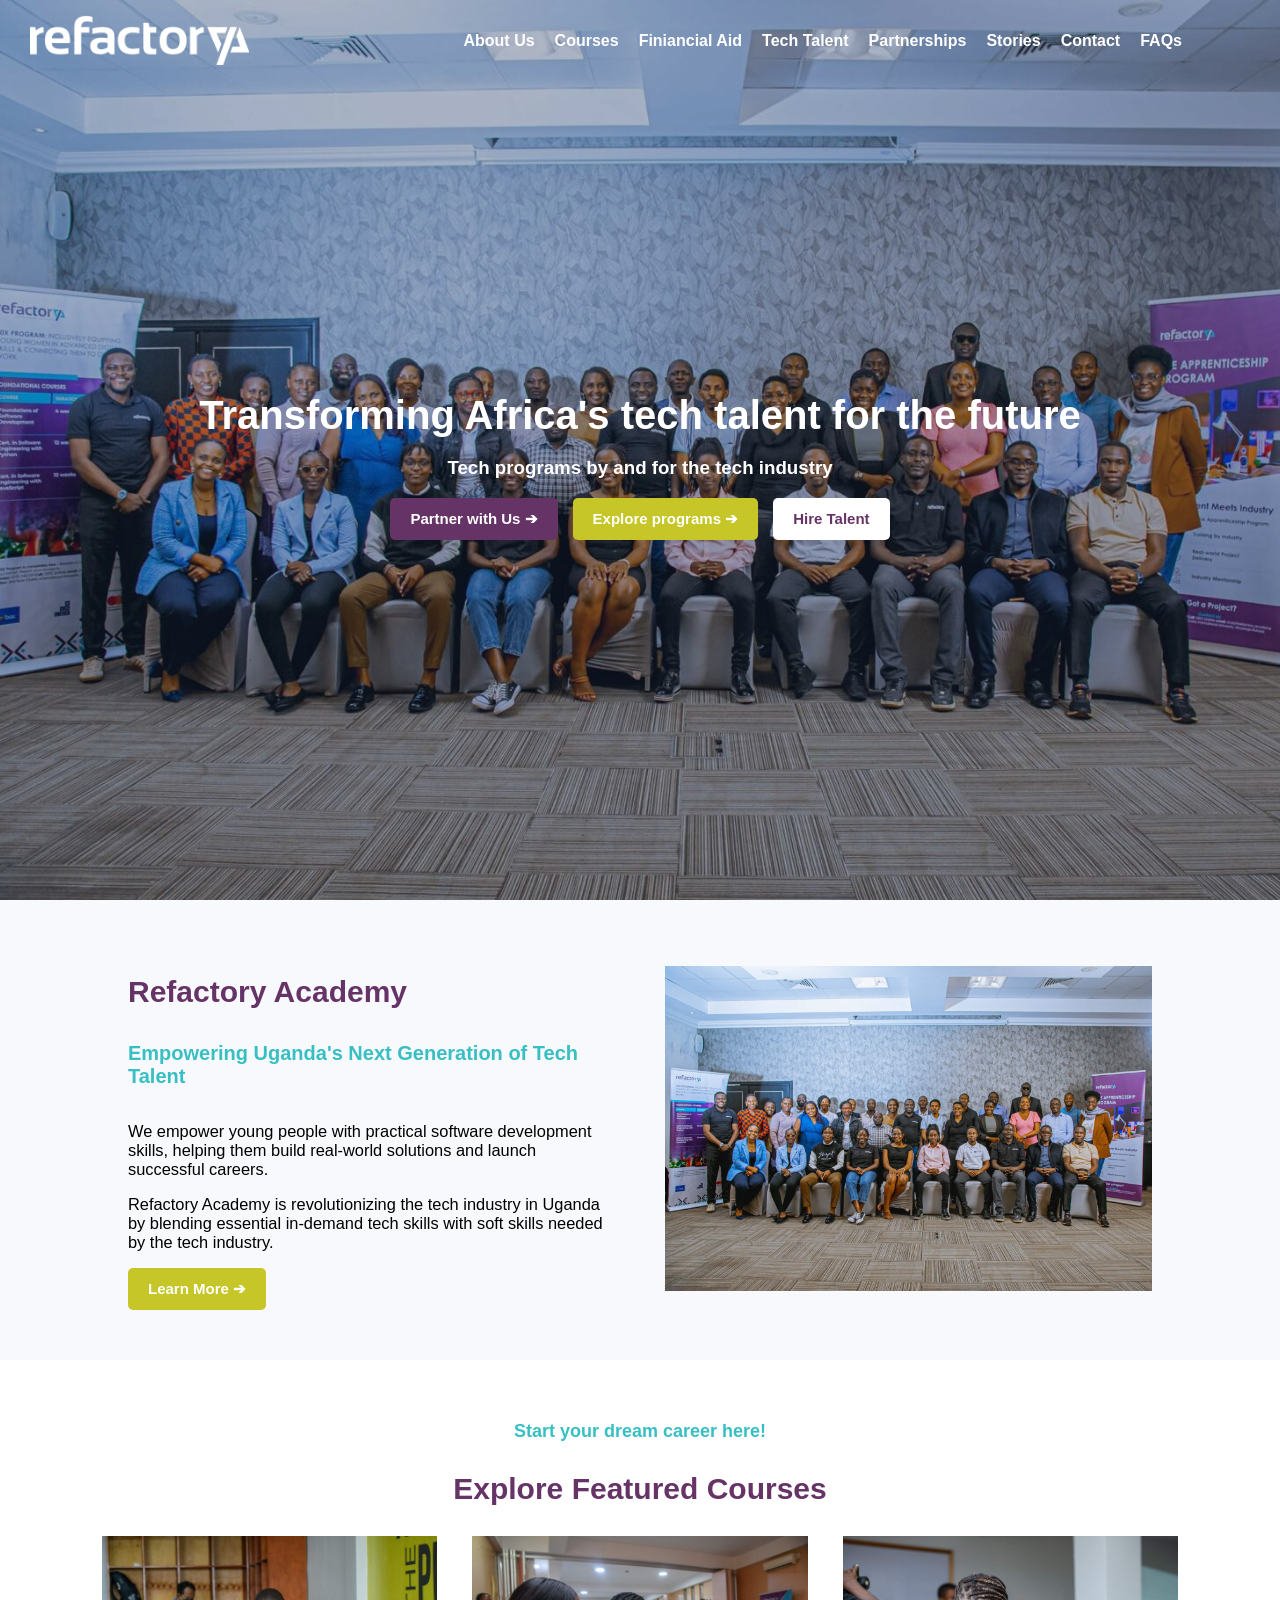
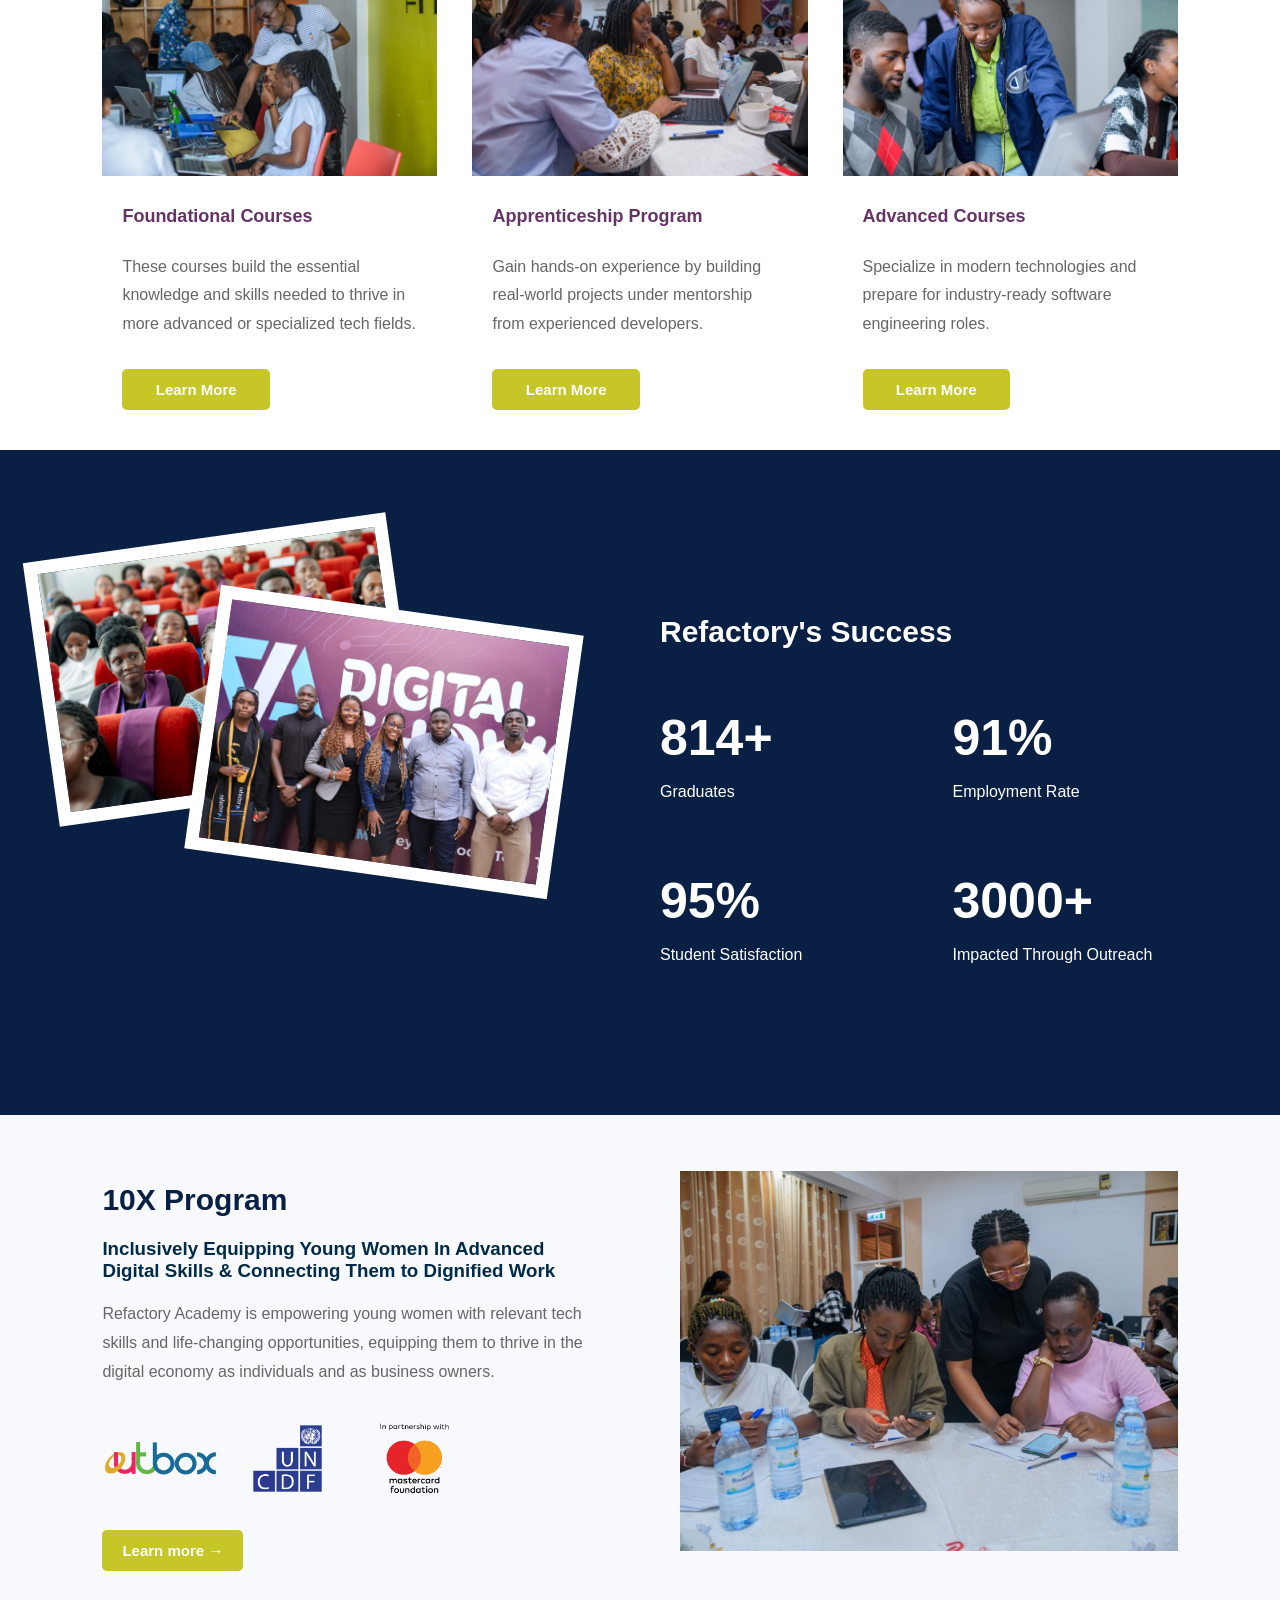
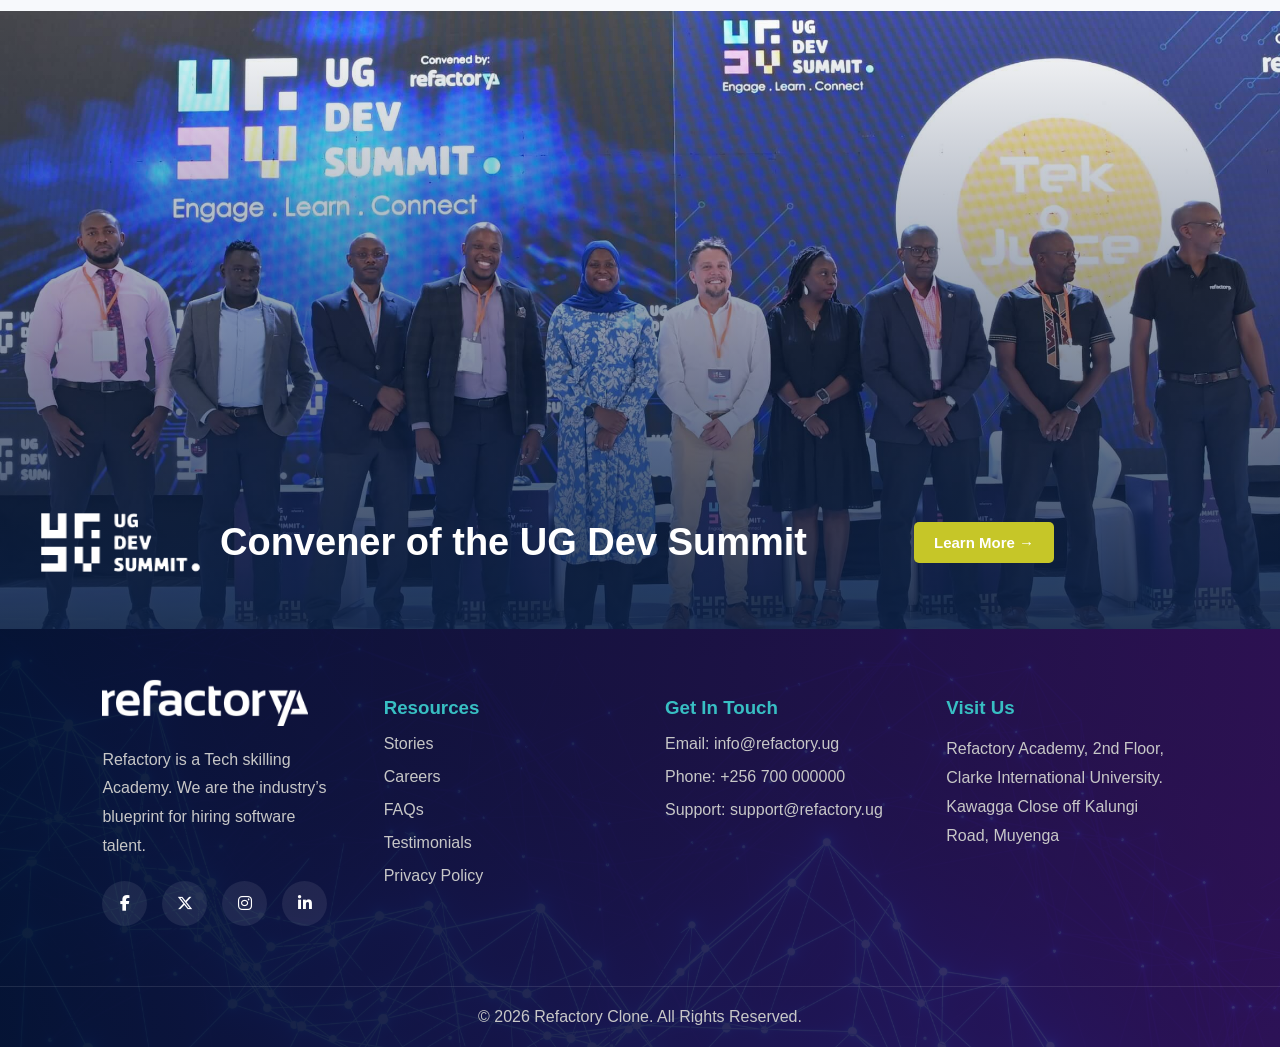
==== commit d45e919e: "added footer section" ====
--- a/index.html
+++ b/index.html
@@ -5,6 +5,11 @@
     <meta name="viewport" content="width=device-width, initial-scale=1.0" />
     <title>Refactory Clone</title>
     <link rel="stylesheet" href="style.css" />
+    
+    <link
+      rel="stylesheet"
+      href="https://cdnjs.cloudflare.com/ajax/libs/font-awesome/6.5.1/css/all.min.css"
+    />
   </head>
   <body>
     <main>
@@ -16,7 +21,7 @@
         <div class="hamburger">&#9776;</div>
         <ul class="nav-links">
           <li><a href="">About Us</a></li>
-          <li><a href="">Courses</a></li>
+          <li><a href="courses.html">Courses</a></li>
           <li><a href="">Finiancial Aid</a></li>
           <li><a href="">Tech Talent</a></li>
           <li><a href="">Partnerships</a></li>
@@ -47,206 +52,258 @@
             careers.
           </p>
           <p>
-            Refactory Academy is revolutionizing the tech industry in Uganda by blending essential in-demand tech skills with soft skills needed by the tech industry.
+            Refactory Academy is revolutionizing the tech industry in Uganda by
+            blending essential in-demand tech skills with soft skills needed by
+            the tech industry.
           </p>
 
-          <button class="btn learne" >Learn More &#10132;</button>
+          <button class="btn learne">Learn More &#10132;</button>
         </div>
         <div class="image">
           <img src="images/image5.jpg" alt="industry" srcset="" />
         </div>
       </section>
       <section class="programs-section">
-
-    <!-- Section Heading -->
-    <div class="section-title">
-        <h5>Start your dream career here!</h5>
-        <h3>Explore Featured Courses</h3>
-    </div>
-
-    <!-- Cards Container -->
-    <div class="program-cards">
-
-        <!-- Card 1 -->
-        <div class="program-card">
-
+        <!-- Section Heading -->
+        <div class="section-title">
+          <h5>Start your dream career here!</h5>
+          <h3>Explore Featured Courses</h3>
+        </div>
+
+        <!-- Cards Container -->
+        <div class="program-cards">
+          <!-- Card 1 -->
+          <div class="program-card">
             <div class="program-img">
-                <img src="images/image10.jpg" alt="Foundational Courses">
+              <img src="images/image10.jpg" alt="Foundational Courses" />
             </div>
 
             <div class="program-text">
-                <h5>Foundational Courses</h5>
-
-                <p>
-                    These courses build the essential knowledge and skills
-                    needed to thrive in more advanced or specialized tech fields.
-                </p>
-
-                <button class="btn learn">Learn More</button>
-            </div>
-
-        </div>
-
-        <!-- Card 2 -->
-        <div class="program-card">
-
+              <h5>Foundational Courses</h5>
+
+              <p>
+                These courses build the essential knowledge and skills needed to
+                thrive in more advanced or specialized tech fields.
+              </p>
+
+              <button class="btn learn">Learn More</button>
+            </div>
+          </div>
+
+          <!-- Card 2 -->
+          <div class="program-card">
             <div class="program-img">
-                <img src="images/image7.jpg" alt="Apprenticeship Program">
+              <img src="images/image7.jpg" alt="Apprenticeship Program" />
             </div>
 
             <div class="program-text">
-                <h5>Apprenticeship Program</h5>
-
-                <p>
-                    Gain hands-on experience by building real-world projects
-                    under mentorship from experienced developers.
-                </p>
-
-                <button class="btn learn">Learn More</button>
-            </div>
-
-        </div>
-
-        <!-- Card 3 -->
-        <div class="program-card">
-
+              <h5>Apprenticeship Program</h5>
+
+              <p>
+                Gain hands-on experience by building real-world projects under
+                mentorship from experienced developers.
+              </p>
+
+              <button class="btn learn">Learn More</button>
+            </div>
+          </div>
+
+          <!-- Card 3 -->
+          <div class="program-card">
             <div class="program-img">
-                <img src="images/image9.jpeg" alt="Advanced Courses">
+              <img src="images/image9.jpeg" alt="Advanced Courses" />
             </div>
 
             <div class="program-text">
-                <h5>Advanced Courses</h5>
-
-                <p>
-                    Specialize in modern technologies and prepare for
-                    industry-ready software engineering roles.
-                </p>
-
-                <button class="btn learn">Learn More</button>
-            </div>
-
-        </div>
-
-    </div>
-
-</section>
-<section class="impact-section">
-
-    
-    <!-- RIGHT SIDE -->
-    <div class="impact-images">
-
-        <!-- Back Image -->
-        <div class="image-one">
-            <img src="images/image11.jpg" alt="">
-        </div>
-
-        <!-- Front Tilted Image -->
-        <div class="image-two">
-            <img src="images/image6.jpeg" alt="">
-        </div>
-
-    </div>
-    <!-- LEFT SIDE -->
-    <div class="impact-content">
-
-        <h3>Refactory's Success</h3>
-
-       
-
-        <!-- Stats -->
-        <div class="impact-stats">
-
+              <h5>Advanced Courses</h5>
+
+              <p>
+                Specialize in modern technologies and prepare for industry-ready
+                software engineering roles.
+              </p>
+
+              <button class="btn learn">Learn More</button>
+            </div>
+          </div>
+        </div>
+      </section>
+      <section class="impact-section">
+        <!-- RIGHT SIDE -->
+        <div class="impact-images">
+          <!-- Back Image -->
+          <div class="image-one">
+            <img src="images/image11.jpg" alt="" />
+          </div>
+
+          <!-- Front Tilted Image -->
+          <div class="image-two">
+            <img src="images/image6.jpeg" alt="" />
+          </div>
+        </div>
+        <!-- LEFT SIDE -->
+        <div class="impact-content">
+          <h3>Refactory's Success</h3>
+
+          <!-- Stats -->
+          <div class="impact-stats">
             <div class="stat-box">
-                <h3>814+</h3>
-                <p>Graduates</p>
+              <h3>814+</h3>
+              <p>Graduates</p>
             </div>
 
             <div class="stat-box">
-                <h3>91%</h3>
-                <p>Employment Rate</p>
+              <h3>91%</h3>
+              <p>Employment Rate</p>
             </div>
 
             <div class="stat-box">
-                <h3>95%</h3>
-                <p>Student Satisfaction</p>
+              <h3>95%</h3>
+              <p>Student Satisfaction</p>
             </div>
 
             <div class="stat-box">
-                <h3>3000+</h3>
-                <p>Impacted Through Outreach</p>
-            </div>
-
-        </div>
-
-    </div>
-
-
-</section>
-<section class="community-section">
-
-    <!-- LEFT SIDE -->
-    <div class="community-content">
-
-        <h2>10X Program</h2>
-
-       <h3>
+              <h3>3000+</h3>
+              <p>Impacted Through Outreach</p>
+            </div>
+          </div>
+        </div>
+      </section>
+      <section class="community-section">
+        <!-- LEFT SIDE -->
+        <div class="community-content">
+          <h2>10X Program</h2>
+
+          <h3>
             Inclusively Equipping Young Women In Advanced Digital Skills &
             Connecting Them to Dignified Work
-        </h3>
+          </h3>
+          <p>
+            Refactory Academy is empowering young women with relevant tech
+            skills and life-changing opportunities, equipping them to thrive in
+            the digital economy as individuals and as business owners.
+          </p>
+
+          <!-- Small Horizontal Images -->
+          <div class="community-gallery">
+            <img src="images/image13.png" alt="" />
+            <img src="images/image12.png" alt="" />
+            <img src="images/image14.png" alt="" />
+          </div>
+
+          <!-- Button -->
+          <button class="btn learne">Learn more &rarr;</button>
+        </div>
+
+        <!-- RIGHT SIDE -->
+        <div class="community-image">
+          <img src="images/image15.jpg" alt="" />
+        </div>
+      </section>
+      <section class="cta-section">
+        <!-- Overlay Content -->
+        <div class="cta-content">
+          <!-- Left Side -->
+          <div class="cta-left">
+            <!-- Logo -->
+            <img src="images/image16.png" alt="Logo" />
+
+            <!-- Title -->
+            <h2>Convener of the UG Dev Summit</h2>
+          </div>
+
+          <!-- Button -->
+          <button class="btn learne">Learn More &rarr;</button>
+        </div>
+      </section>
+      <footer class="footer-section">
+
+    <div class="footer-container">
+
+        <!-- ABOUT -->
+        <div class="footer-column">
+
+            <img src="images/logo.png" alt="">
+
+            <p>
+                Refactory is a Tech skilling Academy. 
+                We are the industry’s blueprint for hiring software talent.
+            </p>
+
+            <!-- Social Icons -->
+            <div class="social-icons">
+
+                <a href="#">
+                    <i class="fa-brands fa-facebook-f"></i>
+                </a>
+
+                <a href="#">
+                    <i class="fa-brands fa-x-twitter"></i>
+                </a>
+
+                <a href="#">
+                    <i class="fa-brands fa-instagram"></i>
+                </a>
+
+                <a href="#">
+                    <i class="fa-brands fa-linkedin-in"></i>
+                </a>
+
+            </div>
+
+        </div>
+
+        <!-- RESOURCES -->
+        <div class="footer-column">
+
+            <h3>Resources</h3>
+
+            <ul>
+                <li><a href="#">Stories</a></li>
+                <li><a href="#">Careers</a></li>
+                <li><a href="#">FAQs</a></li>
+                <li><a href="#">Testimonials</a></li>
+                <li><a href="#">Privacy Policy</a></li>
+            </ul>
+
+        </div>
+
+        <!-- GET IN TOUCH -->
+        <div class="footer-column">
+
+            <h3>Get In Touch</h3>
+
+            <ul>
+                <li>Email: info@refactory.ug</li>
+                <li>Phone: +256 700 000000</li>
+                <li>Support: support@refactory.ug</li>
+            </ul>
+
+        </div>
+
+        <!-- VISIT US -->
+        <div class="footer-column">
+
+            <h3>Visit Us</h3>
+
+            <p>
+                Refactory Academy, 2nd Floor, 
+                Clarke International University. Kawagga Close off Kalungi Road, Muyenga
+            </p>
+
+        </div>
+
+    </div>
+
+    <!-- Bottom Footer -->
+    <div class="footer-bottom">
+
         <p>
-           Refactory Academy is empowering young women with relevant tech skills and life-changing opportunities, equipping them
-          to thrive in the digital economy as individuals and as business owners.
+            © 2026 Refactory Clone. All Rights Reserved.
         </p>
 
-        <!-- Small Horizontal Images -->
-        <div class="community-gallery">
-
-            <img src="images/image13.png" alt="">
-            <img src="images/image12.png" alt="">
-            <img src="images/image14.png" alt="">
-
-        </div>
-
-        <!-- Button -->
-        <button class="btn learne">
-            Learn more &rarr;
-        </button>
-
     </div>
 
-    <!-- RIGHT SIDE -->
-    <div class="community-image">
-        <img src="images/image15.jpg" alt="">
-    </div>
-
-</section>
-<section class="cta-section">
-
-    <!-- Overlay Content -->
-    <div class="cta-content">
-
-        <!-- Left Side -->
-        <div class="cta-left">
-
-            <!-- Logo -->
-            <img src="images/image16.png" alt="Logo">
-
-            <!-- Title -->
-            <h2>
-                Convener of the UG Dev Summit
-            </h2>
-
-        </div>
-
-        <!-- Button -->
-        <button class="btn learne">
-            Learn More &rarr;
-        </button>
-
-    </div>
-
-</section>
+</footer>
     </main>
 
     <script src="script.js"></script>
--- a/style.css
+++ b/style.css
@@ -629,5 +629,197 @@
     max-width: 600px;
     line-height: 1.3;
 }
-
-
+/* =========================
+   FOOTER SECTION
+========================= */
+
+.footer-section {
+
+     background:
+    linear-gradient(
+        to right,
+        rgba(5, 20, 50, 0.95),
+        rgba(50, 20, 90, 0.85)
+    ),
+
+    url("images/image18.jpg");
+
+    background-size: cover;
+
+    background-position: center;
+
+    background-repeat: no-repeat;
+
+    color: white;
+
+    padding-top: 50px;
+}
+
+/* =========================
+   FOOTER CONTAINER
+========================= */
+
+.footer-container {
+
+    display: grid;
+
+    grid-template-columns: repeat(4, 1fr);
+
+    gap: 50px;
+
+    padding: 0 8% 60px;
+}
+.footer-column img{
+    width:206px ;
+    height: 47px; 
+}
+
+/* =========================
+   FOOTER HEADINGS
+========================= */
+
+.footer-column h2,
+.footer-column h3 {
+
+    margin-bottom: 15px;
+
+    color:var(--accent-color);
+}
+
+/* Paragraph */
+.footer-column p {
+
+    color: #c7c7c7;
+
+    line-height: 1.8;
+}
+
+/* =========================
+   LISTS
+========================= */
+
+.footer-column ul {
+
+    list-style: none;
+
+    padding: 0;
+}
+
+.footer-column ul li {
+
+    margin-bottom: 15px;
+
+    color: #c7c7c7;
+}
+
+/* Links */
+.footer-column ul li a {
+
+    text-decoration: none;
+
+    color: #c7c7c7;
+
+    transition: 0.3s ease;
+}
+
+/* Hover */
+.footer-column ul li a:hover {
+
+    color: #00bfff;
+}
+
+/* =========================
+   SOCIAL ICONS
+========================= */
+
+.social-icons {
+
+    display: flex;
+
+    gap: 15px;
+
+    margin-top: 20px;
+}
+
+/* Icon Links */
+.social-icons a {
+
+    width: 45px;
+
+    height: 45px;
+
+    display: flex;
+
+    align-items: center;
+
+    justify-content: center;
+
+    background: rgba(255,255,255,0.08);
+
+    border-radius: 50%;
+
+    color: white;
+
+    text-decoration: none;
+
+    transition: 0.3s ease;
+}
+
+/* Hover */
+.social-icons a:hover {
+
+    background: #00bfff;
+
+    transform: translateY(-5px);
+}
+
+/* =========================
+   FOOTER BOTTOM
+========================= */
+
+.footer-bottom {
+
+    border-top: 1px solid rgba(255,255,255,0.1);
+
+    text-align: center;
+
+    padding: 5px;
+
+    color: #c7c7c7;
+}
+/* =========================
+   TABLET RESPONSIVE
+========================= */
+
+@media (max-width: 992px) {
+
+    .footer-container {
+
+        grid-template-columns: repeat(2, 1fr);
+    }
+}
+
+/* =========================
+   MOBILE RESPONSIVE
+========================= */
+
+@media (max-width: 768px) {
+
+    .footer-container {
+
+        grid-template-columns: 1fr;
+
+        gap: 40px;
+    }
+
+    .footer-column {
+
+        text-align: center;
+    }
+
+    .social-icons {
+
+        justify-content: center;
+    }
+}
+
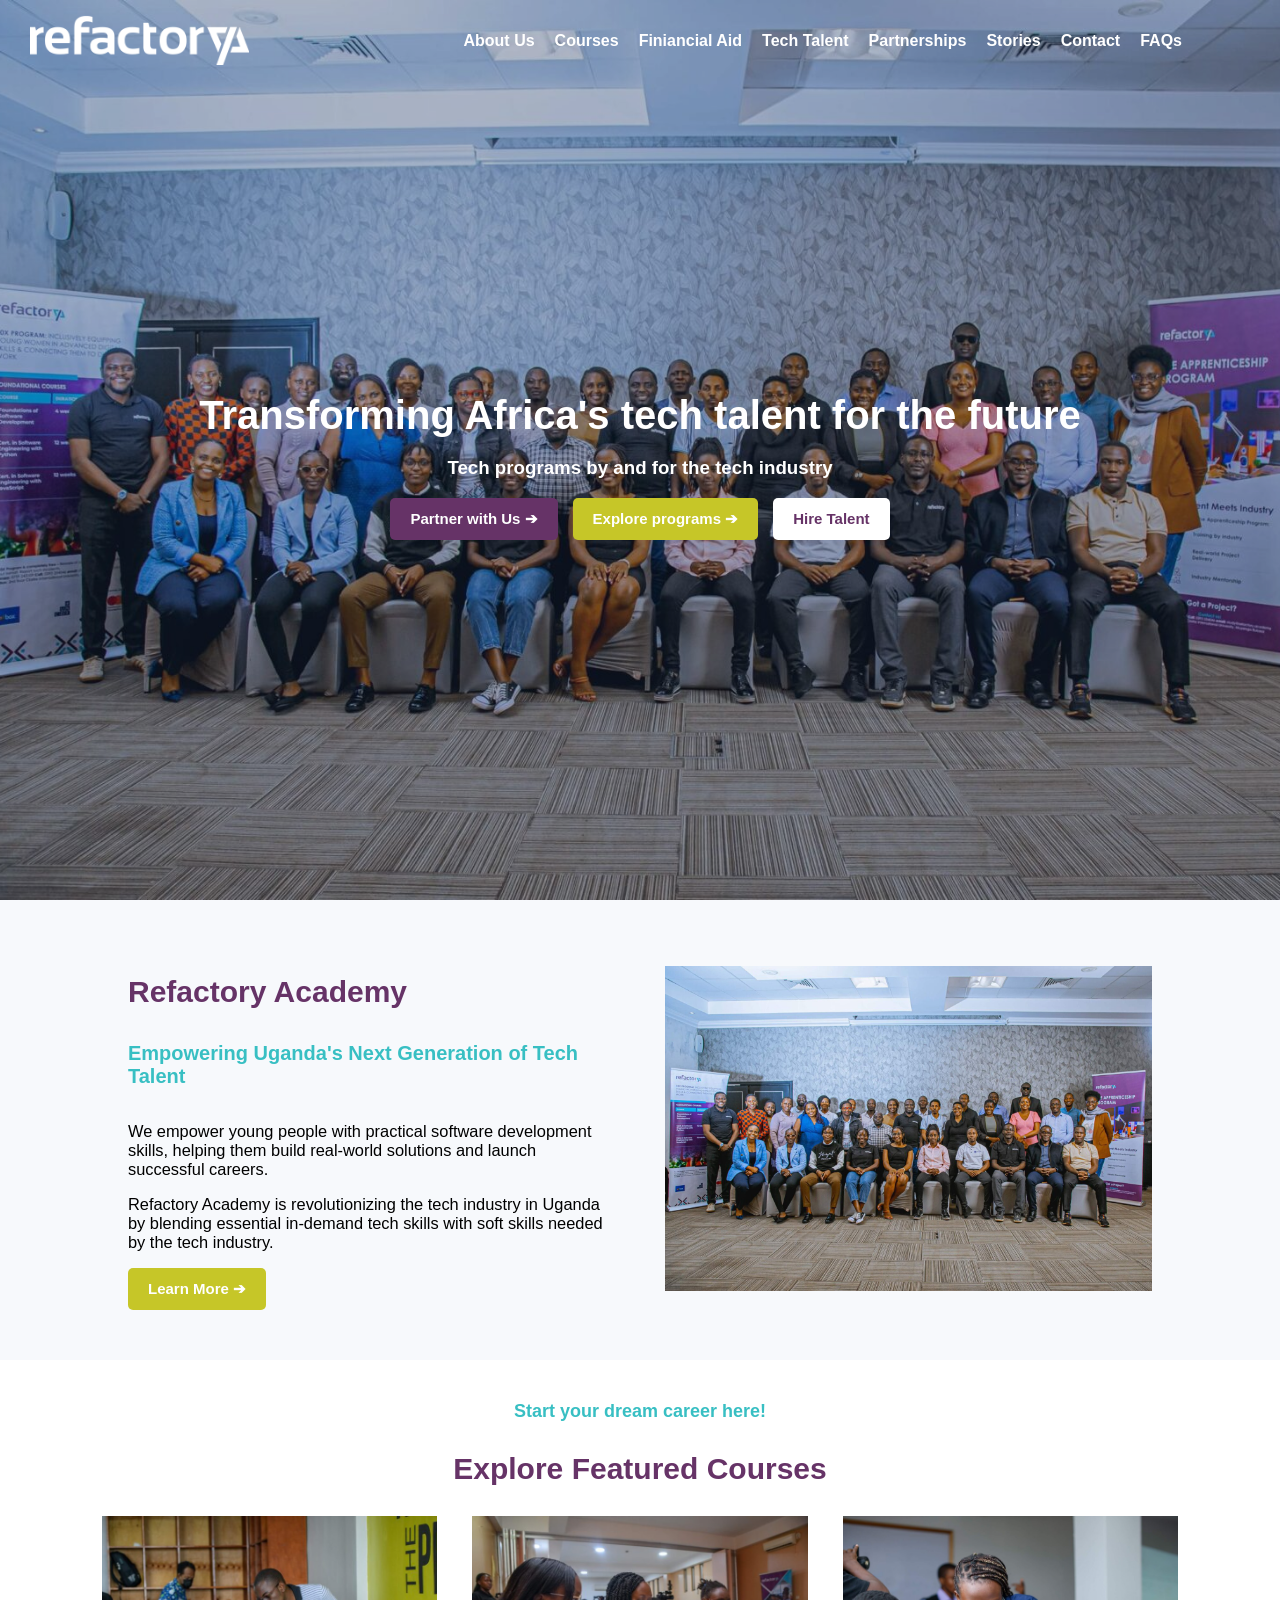
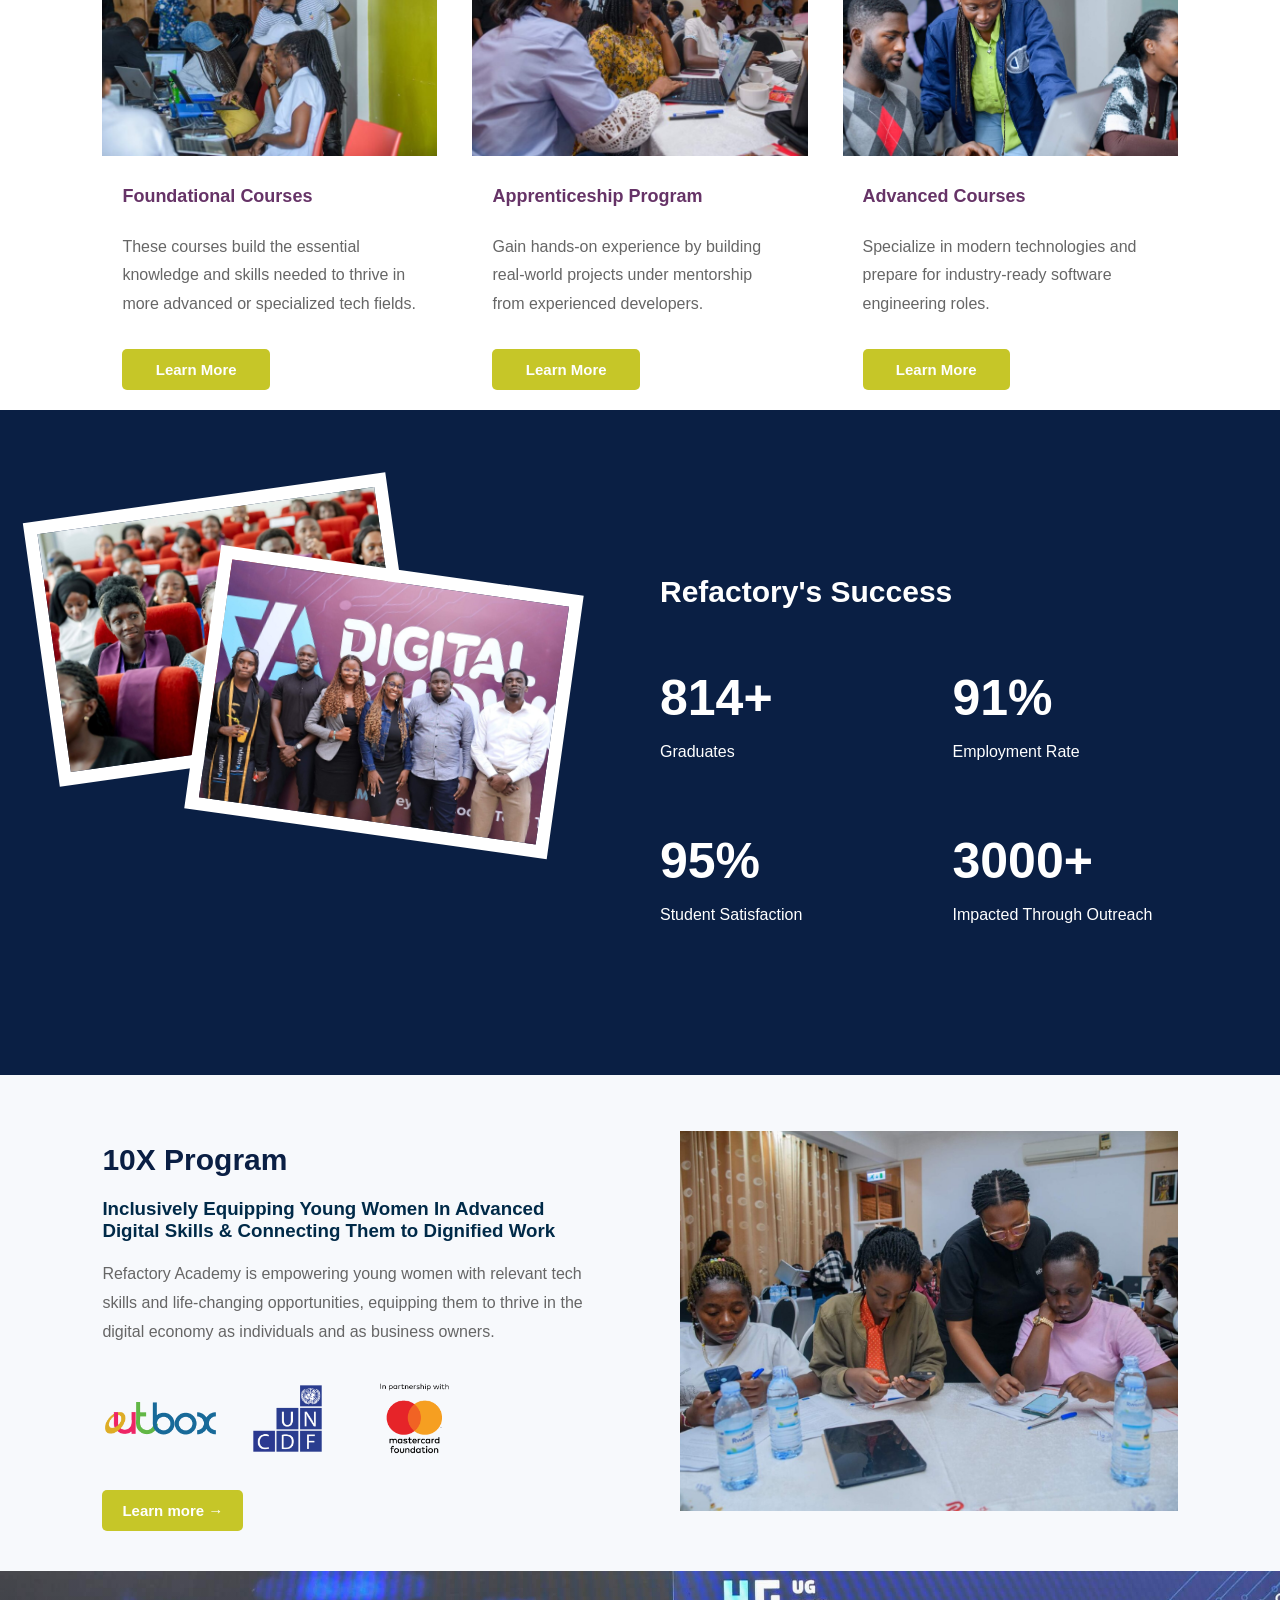
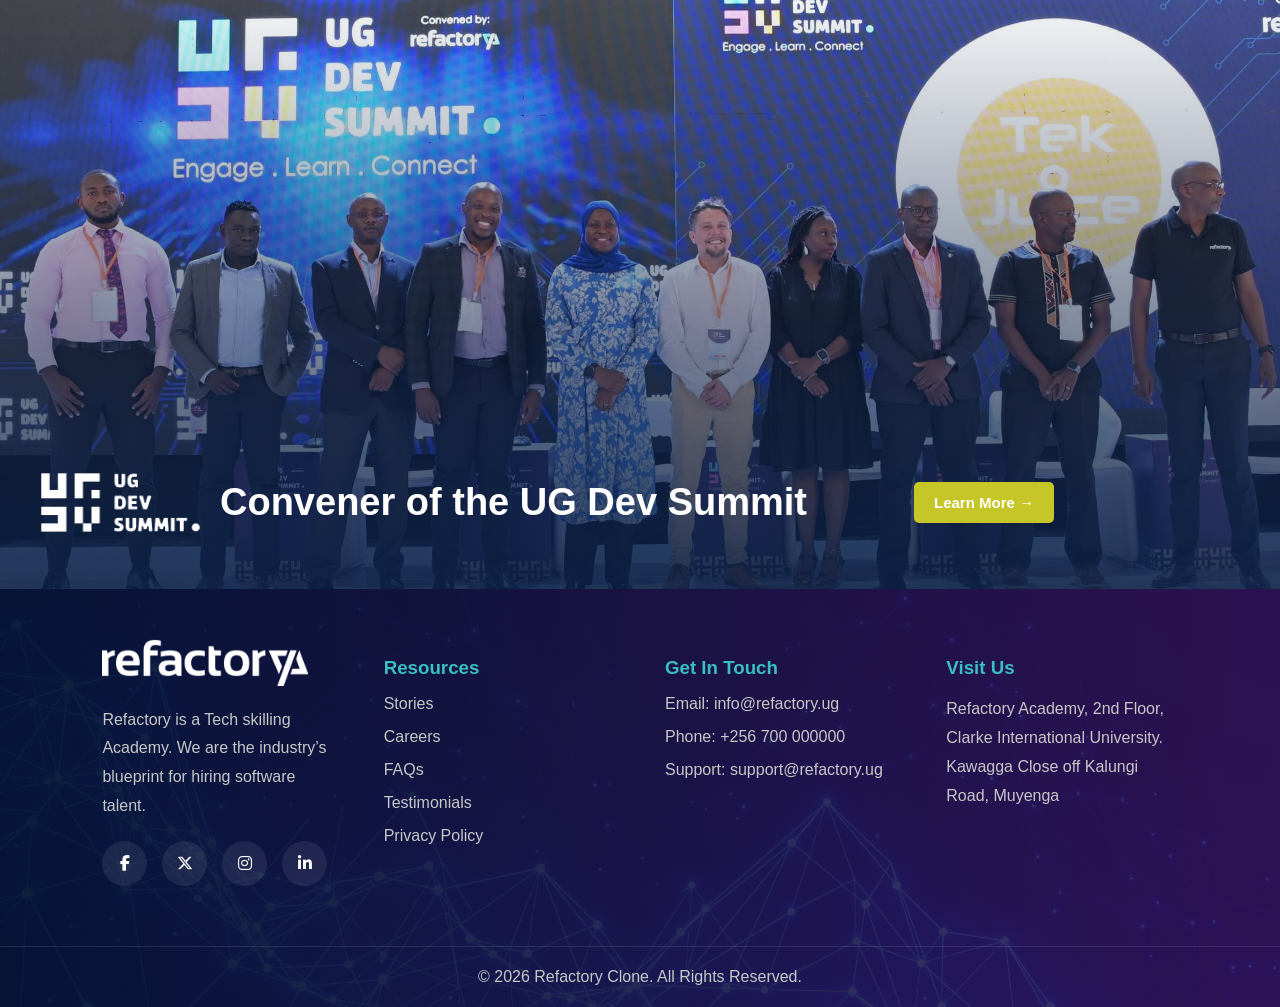
==== commit f9742fa3: "added courses page" ====
--- a/index.html
+++ b/index.html
@@ -5,11 +5,12 @@
     <meta name="viewport" content="width=device-width, initial-scale=1.0" />
     <title>Refactory Clone</title>
     <link rel="stylesheet" href="style.css" />
-    
+
     <link
       rel="stylesheet"
       href="https://cdnjs.cloudflare.com/ajax/libs/font-awesome/6.5.1/css/all.min.css"
     />
+    
   </head>
   <body>
     <main>
--- a/style.css
+++ b/style.css
@@ -4,6 +4,7 @@
     --accent-color:#38BFC3;
     --dark-color:#0a1f44;
     --background-color:#f7f9fc;
+    --heading-color:#0F5395;
 }
 
 body{
@@ -96,6 +97,18 @@
     /*  Smooth fade between images */
     transition: background-image 1s ease-in-out;
 }
+.courses-hero{
+    height: 80vh;
+    background-image: url('images/image11.jpg');
+    background-size: cover;
+    background-position: center;
+    background-repeat: no-repeat;
+
+
+}
+.courses-cont h2{
+    text-align: left;
+}
 .hero::before{
     content: "";
     position: absolute;
@@ -201,9 +214,14 @@
 /* =========================
    PROGRAMS SECTION
 ========================= */
+.courses{
+    margin-top: 5px;
+    padding: 5px 8%;
+    background-color:white;
+}
 
 .programs-section {
-    padding: 30px 8%;
+    padding: 10px 8%;
     background-color:white;
 }
 
@@ -226,6 +244,11 @@
     font-size: 30px;
     color: var(--primary-color);
     font-weight: 600;
+}
+.section-title h4{
+    text-align: left;
+    color: var(--heading-color);
+    font-size: 26px;
 }
 
 /* =========================
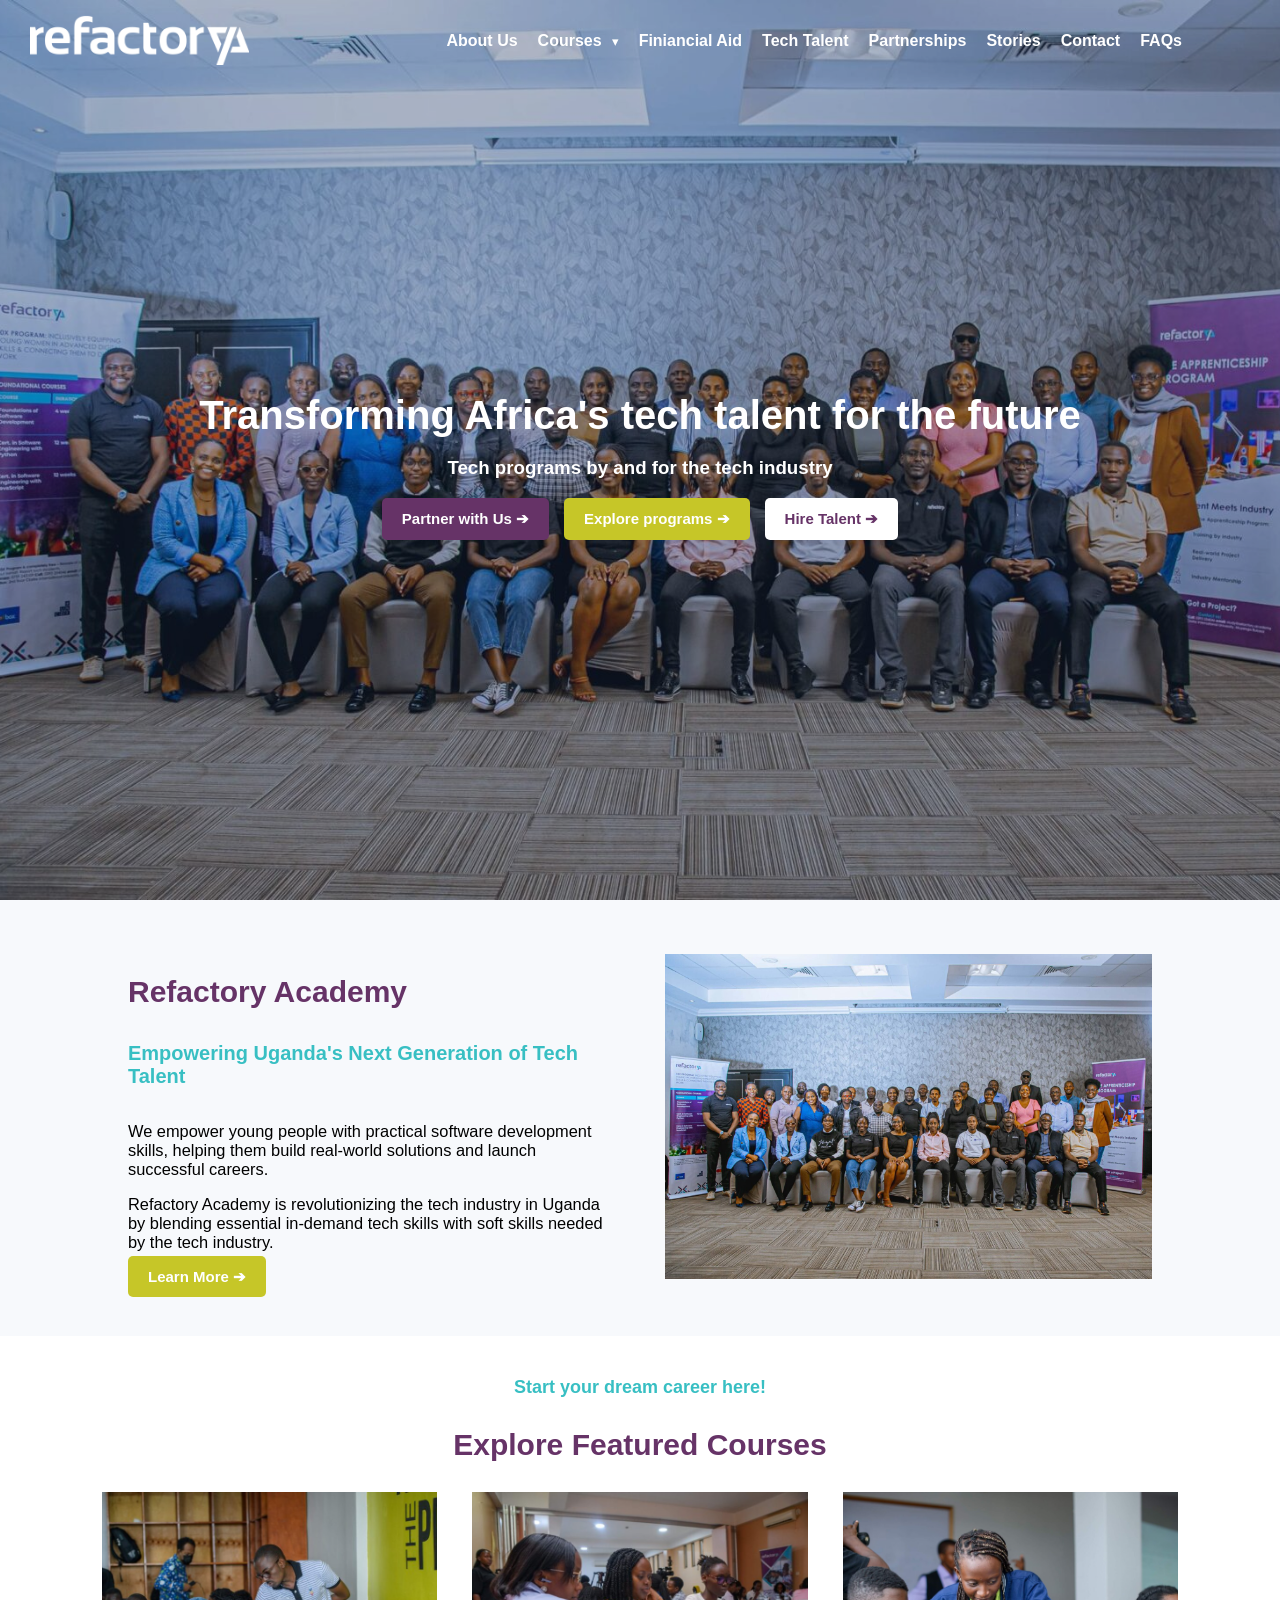
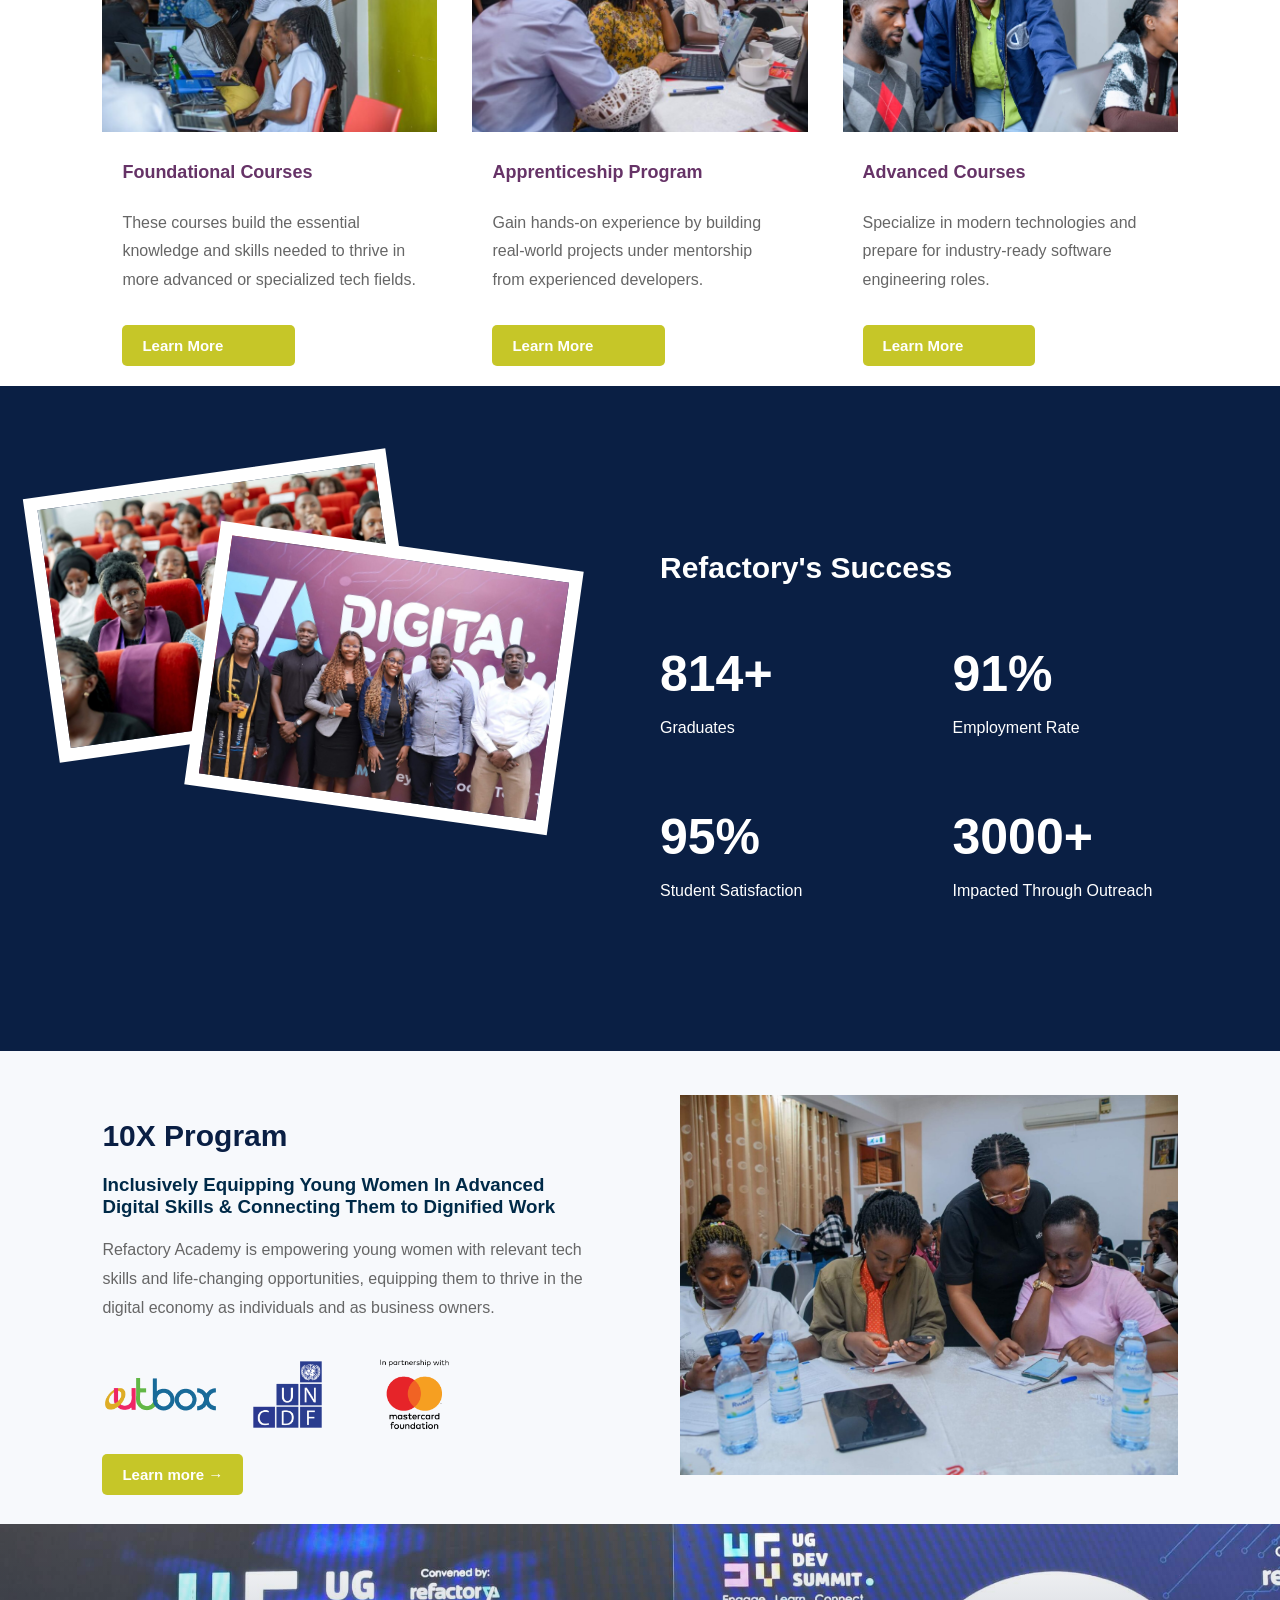
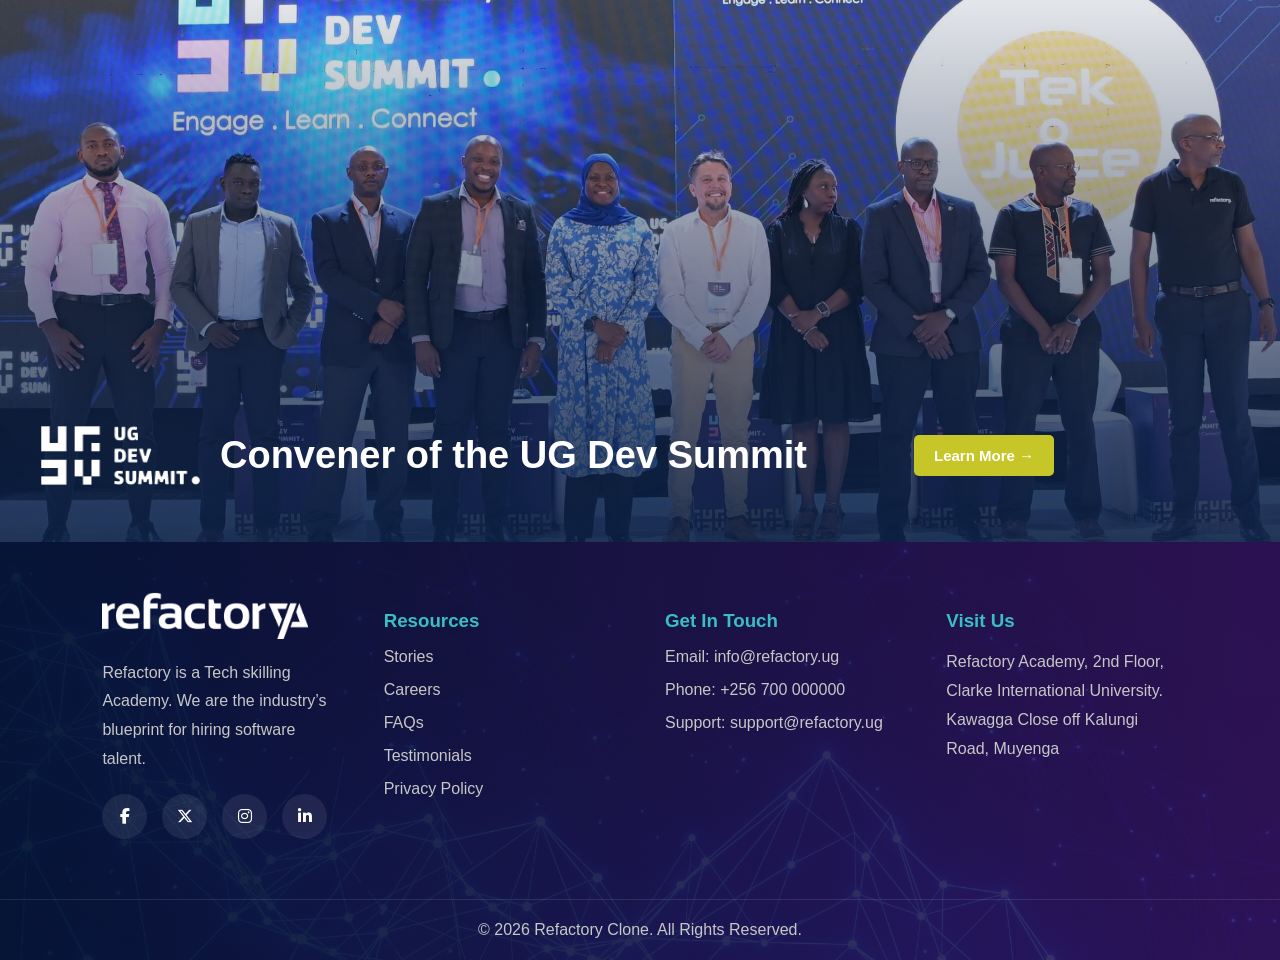
==== commit 2a38c64c: "added apply.html" ====
--- a/index.html
+++ b/index.html
@@ -10,7 +10,6 @@
       rel="stylesheet"
       href="https://cdnjs.cloudflare.com/ajax/libs/font-awesome/6.5.1/css/all.min.css"
     />
-    
   </head>
   <body>
     <main>
@@ -22,7 +21,37 @@
         <div class="hamburger">&#9776;</div>
         <ul class="nav-links">
           <li><a href="">About Us</a></li>
-          <li><a href="courses.html">Courses</a></li>
+          <li class="dropdown">
+            <!-- Dropdown Link & Separate Trigger Arrow -->
+            <div class="dropdown-wrapper">
+              <a href="courses.html" class="dropdown-toggle-link">Courses</a>
+              <button
+                class="arrow-btn"
+                id="dropdownToggle"
+                aria-label="Toggle Dropdown"
+              >
+                <span class="arrow" id="arrow"> &#9662; </span>
+              </button>
+            </div>
+
+            <!-- Dropdown Menu -->
+            <ul class="dropdown-menu" id="dropdownMenu">
+              <!-- Notice the 'courses.html' prefix added to the anchors -->
+              <li>
+                <a href="courses.html#foundational-courses"
+                  >Foundational Courses</a
+                >
+              </li>
+              <li>
+                <a href="courses.html#advanced-courses">Advanced Courses</a>
+              </li>
+              <li>
+                <a href="courses.html#apprenticeship-course"
+                  >Apprenticeship Course</a
+                >
+              </li>
+            </ul>
+          </li>
           <li><a href="">Finiancial Aid</a></li>
           <li><a href="">Tech Talent</a></li>
           <li><a href="">Partnerships</a></li>
@@ -36,9 +65,9 @@
           <h2>Transforming Africa's tech talent for the future</h2>
           <h3>Tech programs by and for the tech industry</h3>
           <div class="hero-buttons">
-            <button class="btn primary">Partner with Us &#10132;</button>
-            <button class="btn">Explore programs &#10132;</button>
-            <button class="btn white">Hire Talent</button>
+            <a href="courses.html" class="btn primary">Partner with Us &#10132;</a>
+            <a href="courses.html" class="btn">Explore programs &#10132;</a>
+            <a href="courses.html" class="btn white">Hire Talent &#10132;</a>
           </div>
         </div>
       </section>
@@ -58,7 +87,7 @@
             the tech industry.
           </p>
 
-          <button class="btn learne">Learn More &#10132;</button>
+          <a href="courses.html" class="btn learne">Learn More &#10132;</a>
         </div>
         <div class="image">
           <img src="images/image5.jpg" alt="industry" srcset="" />
@@ -87,7 +116,7 @@
                 thrive in more advanced or specialized tech fields.
               </p>
 
-              <button class="btn learn">Learn More</button>
+              <a href="courses.html#foundational-courses" class="btn learn">Learn More</a>
             </div>
           </div>
 
@@ -105,7 +134,7 @@
                 mentorship from experienced developers.
               </p>
 
-              <button class="btn learn">Learn More</button>
+              <a href="courses.html#apprenticeship-course"  class="btn learn">Learn More</a>
             </div>
           </div>
 
@@ -123,7 +152,7 @@
                 software engineering roles.
               </p>
 
-              <button class="btn learn">Learn More</button>
+              <a href="courses.html#advanced-courses"  class="btn learn">Learn More</a>
             </div>
           </div>
         </div>
@@ -192,7 +221,7 @@
           </div>
 
           <!-- Button -->
-          <button class="btn learne">Learn more &rarr;</button>
+          <a href="courses.html" class="btn learne">Learn more &rarr;</a>
         </div>
 
         <!-- RIGHT SIDE -->
@@ -213,98 +242,80 @@
           </div>
 
           <!-- Button -->
-          <button class="btn learne">Learn More &rarr;</button>
+          <a href="courses.html" class="btn learne">Learn More &rarr;</a>
         </div>
       </section>
       <footer class="footer-section">
-
-    <div class="footer-container">
-
-        <!-- ABOUT -->
-        <div class="footer-column">
-
-            <img src="images/logo.png" alt="">
+        <div class="footer-container">
+          <!-- ABOUT -->
+          <div class="footer-column">
+            <img src="images/logo.png" alt="" />
 
             <p>
-                Refactory is a Tech skilling Academy. 
-                We are the industry’s blueprint for hiring software talent.
+              Refactory is a Tech skilling Academy. We are the industry’s
+              blueprint for hiring software talent.
             </p>
 
             <!-- Social Icons -->
             <div class="social-icons">
-
-                <a href="#">
-                    <i class="fa-brands fa-facebook-f"></i>
-                </a>
-
-                <a href="#">
-                    <i class="fa-brands fa-x-twitter"></i>
-                </a>
-
-                <a href="#">
-                    <i class="fa-brands fa-instagram"></i>
-                </a>
-
-                <a href="#">
-                    <i class="fa-brands fa-linkedin-in"></i>
-                </a>
-
-            </div>
-
-        </div>
-
-        <!-- RESOURCES -->
-        <div class="footer-column">
-
+              <a href="#">
+                <i class="fa-brands fa-facebook-f"></i>
+              </a>
+
+              <a href="#">
+                <i class="fa-brands fa-x-twitter"></i>
+              </a>
+
+              <a href="#">
+                <i class="fa-brands fa-instagram"></i>
+              </a>
+
+              <a href="#">
+                <i class="fa-brands fa-linkedin-in"></i>
+              </a>
+            </div>
+          </div>
+
+          <!-- RESOURCES -->
+          <div class="footer-column">
             <h3>Resources</h3>
 
             <ul>
-                <li><a href="#">Stories</a></li>
-                <li><a href="#">Careers</a></li>
-                <li><a href="#">FAQs</a></li>
-                <li><a href="#">Testimonials</a></li>
-                <li><a href="#">Privacy Policy</a></li>
+              <li><a href="#">Stories</a></li>
+              <li><a href="#">Careers</a></li>
+              <li><a href="#">FAQs</a></li>
+              <li><a href="#">Testimonials</a></li>
+              <li><a href="#">Privacy Policy</a></li>
             </ul>
-
-        </div>
-
-        <!-- GET IN TOUCH -->
-        <div class="footer-column">
-
+          </div>
+
+          <!-- GET IN TOUCH -->
+          <div class="footer-column">
             <h3>Get In Touch</h3>
 
             <ul>
-                <li>Email: info@refactory.ug</li>
-                <li>Phone: +256 700 000000</li>
-                <li>Support: support@refactory.ug</li>
+              <li>Email: info@refactory.ug</li>
+              <li>Phone: +256 700 000000</li>
+              <li>Support: support@refactory.ug</li>
             </ul>
-
-        </div>
-
-        <!-- VISIT US -->
-        <div class="footer-column">
-
+          </div>
+
+          <!-- VISIT US -->
+          <div class="footer-column">
             <h3>Visit Us</h3>
 
             <p>
-                Refactory Academy, 2nd Floor, 
-                Clarke International University. Kawagga Close off Kalungi Road, Muyenga
+              Refactory Academy, 2nd Floor, Clarke International University.
+              Kawagga Close off Kalungi Road, Muyenga
             </p>
-
-        </div>
-
-    </div>
-
-    <!-- Bottom Footer -->
-    <div class="footer-bottom">
-
-        <p>
-            © 2026 Refactory Clone. All Rights Reserved.
-        </p>
-
-    </div>
-
-</footer>
+          </div>
+        </div>
+
+        <!-- Bottom Footer -->
+        <div class="footer-bottom">
+          <p>© 2026 Refactory Clone. All Rights Reserved.</p>
+        </div>
+      </footer>
     </main>
 
     <script src="script.js"></script>
--- a/style.css
+++ b/style.css
@@ -26,8 +26,96 @@
     width: 90%;
     background: transparent;
     z-index: 1000;
-
-
+}
+/* =========================
+   DROPDOWN
+========================= */
+
+.dropdown {
+    position: relative;
+}
+
+/* Dropdown Toggle */
+.dropdown-toggle {
+    display: flex;
+    align-items: center;
+    gap:2px;
+    cursor: pointer;
+    font-weight: 500;
+    color:white;
+    font-size: 16px;
+    font-weight: bolder;
+    line-height: 1;
+}
+.dropdown-toggle:hover{
+    color: var(--accent-color);
+
+}
+.dropdown-wrapper {
+    display: flex;
+    align-items: center;
+    gap: 2px;
+}
+/* Unstyled Button specifically for the arrow click */
+.arrow-btn {
+    background: none;
+    border: none;
+    color: white;
+    cursor: pointer;
+    padding: 0;
+    display: flex;
+    align-items: center;
+}
+
+/* Rotate Arrow (Ensure display inline-block so transform works) */
+.arrow {
+    display: inline-block;
+    transition: 0.3s ease;
+}
+
+.arrow.rotate {
+    transform: rotate(180deg);
+}
+
+/* =========================
+   DROPDOWN MENU
+========================= */
+
+.dropdown-menu {
+    position: absolute;
+    top: 40px;
+    left: 0;
+    width: 260px;
+    background: white;
+    border-radius: 12px;
+    box-shadow: 0 10px 30px rgba(0,0,0,0.12);
+    padding: 15px 0;
+    list-style: none;
+    opacity: 0;
+    visibility: hidden;
+    transform: translateY(10px);
+    transition: 0.3s ease;
+    z-index: 1000;
+}
+
+/* Show Menu */
+.dropdown-menu.show {
+    opacity: 1;
+    visibility: visible;
+    transform: translateY(0);
+}
+/* Dropdown Links */
+.dropdown-menu li a {
+    display: block;
+    padding: 14px 22px;
+    color: #0a1f44;
+    text-decoration: none;
+    transition: 0.3s ease;
+}
+/* Hover Effect */
+.dropdown-menu li a:hover {
+    background: #f4f8ff;
+    color: #00bfff;
 }
 .logo{
     font-size: 10px;
@@ -103,8 +191,6 @@
     background-size: cover;
     background-position: center;
     background-repeat: no-repeat;
-
-
 }
 .courses-cont h2{
     text-align: left;
@@ -138,6 +224,10 @@
     
 
 }
+a{
+    text-decoration: none;
+    color: white;
+}
 .btn{
     padding: 12px 20px;
     background-color:var(--secondary-color);
@@ -175,8 +265,7 @@
     justify-content: space-between;
     padding: 50px 10%;
     gap: 50px;
-    background-color: var(--background-color);
-    
+    background-color: var(--background-color);  
 }
 .text{
     flex: 1;
@@ -201,7 +290,7 @@
 }
 .learn{
     margin-top: auto;
-    width: 50%;
+    width: 45%;
 }
 .learn:hover{
     background-color: var(--primary-color);
@@ -224,6 +313,10 @@
     padding: 10px 8%;
     background-color:white;
 }
+.advanced{
+    background-color: var(--dark-color);
+}
+
 
 /* =========================
    SECTION TITLE
@@ -267,6 +360,7 @@
    INDIVIDUAL CARD
 ========================= */
 
+
 .program-card {
     display: flex;
     flex-direction: column;
@@ -275,6 +369,7 @@
     transition: all 0.3s ease;
 }
 
+
 /* Hover Animation */
 
 
@@ -327,7 +422,7 @@
 .program-text a {
     text-decoration: none;
 
-    color: #00bfff;
+    color: white;
 
     font-weight: bold;
 
@@ -338,7 +433,7 @@
 
 /* Hover Effect */
 .program-text a:hover {
-    color: #0077aa;
+    color: white;
 }
 /* 
    TABLET RESPONSIVE */
